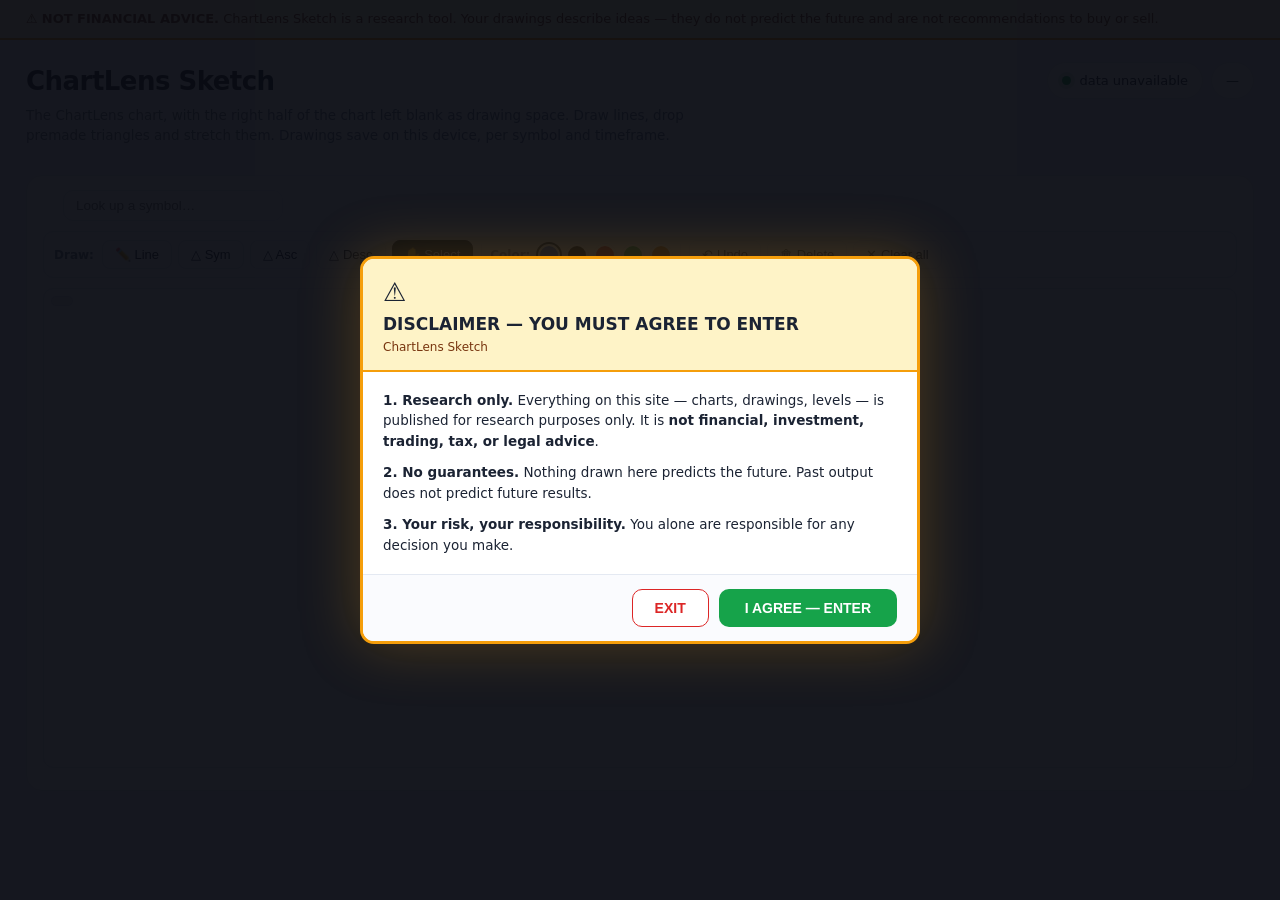
==== sketch.html @ a792a475 "Add ChartLens Sketch: replica chart with blank right-half drawing space, line tool, stretchable prem" ====
<!doctype html>
<html lang="en">
<head>
<meta charset="utf-8">
<meta name="viewport" content="width=device-width, initial-scale=1">
<title>ChartLens Sketch — draw on the chart</title>
<style>
:root { --bg:#f4f6fb; --card:#ffffff; --ink:#1b2333; --muted:#6b768c; --line:#e4e9f2; --up:#16a34a; --down:#dc2626; --accent:#4f46e5; }
* { box-sizing:border-box; }
body { margin:0; background:var(--bg); color:var(--ink); font:15px/1.5 system-ui,-apple-system,"Segoe UI",sans-serif; }
.warnbanner { background:#fef3c7; border-bottom:2px solid #f59e0b; color:#78350f; padding:9px 26px; font-size:13px; }
.warnbanner b { font-weight:800; }
.topbar { display:flex; justify-content:space-between; align-items:flex-start; gap:16px; padding:22px 26px 6px; flex-wrap:wrap; }
.topbar h1 { margin:0 0 4px; font-size:26px; letter-spacing:-0.02em; }
.muted { color:var(--muted); }
.topbar p { margin:0; max-width:680px; font-size:13.5px; }
.pills { display:flex; gap:8px; flex-wrap:wrap; }
.livepill { display:inline-flex; align-items:center; gap:8px; background:var(--card); border:1px solid var(--line); border-radius:999px; padding:8px 14px; font-size:13px; white-space:nowrap; }
.livepill .dot { width:9px; height:9px; border-radius:50%; background:var(--up); box-shadow:0 0 0 4px rgba(22,163,74,.15); }
.markets { display:flex; gap:8px; padding:10px 26px 0; }
.layout { padding:14px 26px; }
.chartpanel { background:var(--card); border:1px solid var(--line); border-radius:16px; padding:14px 16px; }
.controls { display:flex; gap:10px; flex-wrap:wrap; align-items:center; margin-bottom:10px; }
.syms, .tfs { display:flex; gap:6px; flex-wrap:wrap; }
.markets button, .syms button, .tfs button { border:1px solid var(--line); background:var(--card); border-radius:10px; padding:7px 14px; font-size:13.5px; cursor:pointer; color:var(--ink); }
.markets button.on, .syms button.on, .tfs button.on { background:var(--ink); color:#fff; border-color:var(--ink); }
.searchwrap { position:relative; }
#search { border:1px solid var(--line); border-radius:10px; padding:7px 12px; font-size:13.5px; width:220px; }
#searchres { position:absolute; top:100%; left:0; right:0; background:var(--card); border:1px solid var(--line); border-radius:10px; margin-top:4px; max-height:260px; overflow:auto; display:none; z-index:20; box-shadow:0 8px 24px rgba(0,0,0,.08); }
#searchres div { padding:8px 12px; font-size:13px; cursor:pointer; display:flex; justify-content:space-between; gap:8px; }
#searchres div:hover { background:#eef1f6; }
#searchres .sym { font-weight:700; }
#searchres .nm { color:var(--muted); font-size:12px; }
.toolbar { display:flex; gap:6px; flex-wrap:wrap; align-items:center; margin-bottom:10px; padding:8px 10px; background:#fafbfe; border:1px solid var(--line); border-radius:10px; }
.toolbar .lbl { font-size:12px; color:var(--muted); font-weight:700; margin-right:2px; }
.tbtn { border:1px solid var(--line); background:#fff; border-radius:8px; padding:6px 12px; font-size:13px; cursor:pointer; color:var(--ink); }
.tbtn.on { background:var(--ink); color:#fff; border-color:var(--ink); }
.tbtn:disabled { opacity:.4; cursor:default; }
.dotbtn { width:22px; height:22px; border-radius:50%; border:2px solid #fff; box-shadow:0 0 0 1px var(--line); cursor:pointer; padding:0; }
.dotbtn.on { box-shadow:0 0 0 2px var(--ink); }
.toolbar .sep { width:1px; height:22px; background:var(--line); margin:0 2px; }
.chartwrap { position:relative; }
#chart { width:100%; height:480px; display:block; background:#fafbfe; border:1px solid var(--line); border-radius:10px; cursor:crosshair; touch-action:none; }
.spanpill { position:absolute; top:8px; left:8px; padding:4px 10px; border-radius:8px; background:#eef1f6; border:1px solid #dfe5f2; color:#33415c; font-size:11px; font-weight:600; pointer-events:none; }
#candleTip { position:absolute; z-index:5; display:none; max-width:320px; background:#fff; border:1px solid #dfe5f2; border-radius:12px; box-shadow:0 10px 28px rgba(20,28,50,.16); padding:10px 12px; font-size:12.5px; line-height:1.5; color:#1b2333; pointer-events:none; }
.ct-ohlc { font-size:11.5px; color:#6b768c; font-variant-numeric:tabular-nums; }
.legend { display:flex; gap:14px; flex-wrap:wrap; font-size:12px; color:var(--muted); margin-top:8px; }
.legend b { font-weight:700; }
</style>
</head>
<body>
<!-- AGREEWALL: mandatory disclaimer. Agree to enter; exit leaves the site. -->
<div id="agreewall" style="position:fixed;inset:0;z-index:999999;background:rgba(8,10,18,.94);display:flex;align-items:center;justify-content:center;padding:16px;font-family:system-ui,-apple-system,'Segoe UI',sans-serif;">
  <div style="width:100%;max-width:560px;background:#fff;border:3px solid #f59e0b;border-radius:14px;overflow:hidden;box-shadow:0 0 60px rgba(245,158,11,.25);">
    <div style="background:#fef3c7;border-bottom:2px solid #f59e0b;padding:14px 20px;">
      <div style="font-size:26px;">⚠️</div>
      <div style="font-weight:800;font-size:17px;color:#1b2333;">DISCLAIMER — YOU MUST AGREE TO ENTER</div>
      <div style="font-size:12px;color:#78350f;">ChartLens Sketch</div>
    </div>
    <div style="padding:18px 20px;font-size:13.5px;color:#1b2333;line-height:1.55;max-height:46vh;overflow:auto;">
      <p style="margin:0 0 10px;"><b>1. Research only.</b> Everything on this site — charts, drawings, levels — is published for research purposes only. It is <b>not financial, investment, trading, tax, or legal advice</b>.</p>
      <p style="margin:0 0 10px;"><b>2. No guarantees.</b> Nothing drawn here predicts the future. Past output does not predict future results.</p>
      <p style="margin:0;"><b>3. Your risk, your responsibility.</b> You alone are responsible for any decision you make.</p>
    </div>
    <div style="padding:14px 20px;border-top:1px solid #e4e9f2;display:flex;gap:10px;justify-content:flex-end;background:#fafbfe;">
      <button id="aw-exit" style="border:1px solid #dc2626;background:#fff;color:#dc2626;border-radius:10px;padding:10px 22px;font-size:14px;font-weight:700;cursor:pointer;">EXIT</button>
      <button id="aw-agree" style="border:none;background:#16a34a;color:#fff;border-radius:10px;padding:10px 26px;font-size:14px;font-weight:800;cursor:pointer;">I AGREE — ENTER</button>
    </div>
  </div>
</div>
<script>
(function(){
  var KEY='agreewall-'+location.hostname+location.pathname+'-v1';
  var wall=document.getElementById('agreewall'); var done=false;
  try{ done=localStorage.getItem(KEY)==='1'; }catch(e){}
  if(done){ wall.remove(); return; }
  document.getElementById('aw-agree').onclick=function(){ try{ localStorage.setItem(KEY,'1'); }catch(e){} wall.remove(); };
  document.getElementById('aw-exit').onclick=function(){ window.location.href='https://www.google.com'; };
})();
</script>

<div class="warnbanner">⚠️ <b>NOT FINANCIAL ADVICE.</b> ChartLens Sketch is a research tool. Your drawings describe ideas — they do not predict the future and are not recommendations to buy or sell.</div>
<header class="topbar">
  <div>
    <h1>ChartLens Sketch</h1>
    <p class="muted">The ChartLens chart, with the right half of the chart left blank as drawing space. Draw lines, drop premade triangles and stretch them. Drawings save on this device, per symbol and timeframe.</p>
  </div>
  <div class="pills">
    <div class="livepill"><span class="dot"></span><span id="asof">connecting…</span></div>
    <div class="livepill" id="pxpill">—</div>
  </div>
</header>

<nav class="markets" id="markets" aria-label="markets"></nav>

<main class="layout">
  <section class="chartpanel">
    <div class="controls">
      <div class="syms" id="syms"></div>
      <div class="tfs" id="tfs"></div>
      <div class="searchwrap">
        <input id="search" placeholder="Look up a symbol…" autocomplete="off" spellcheck="false">
        <div id="searchres"></div>
      </div>
    </div>
    <div class="toolbar" id="toolbar">
      <span class="lbl">Draw:</span>
      <button class="tbtn" data-tool="line" title="Drag on the chart to draw a line">✏️ Line</button>
      <button class="tbtn" data-tool="tri-sym" title="Click the chart to drop a symmetrical triangle, then drag its corners">△ Sym</button>
      <button class="tbtn" data-tool="tri-asc" title="Click the chart to drop an ascending triangle, then drag its corners">△ Asc</button>
      <button class="tbtn" data-tool="tri-desc" title="Click the chart to drop a descending triangle, then drag its corners">△ Desc</button>
      <button class="tbtn on" data-tool="move" title="Select and drag lines, corners, and triangles">✋ Select</button>
      <span class="sep"></span>
      <span class="lbl">Color:</span>
      <button class="dotbtn on" data-color="#2563eb" style="background:#2563eb" title="blue"></button>
      <button class="dotbtn" data-color="#111111" style="background:#111111" title="black"></button>
      <button class="dotbtn" data-color="#dc2626" style="background:#dc2626" title="red"></button>
      <button class="dotbtn" data-color="#16a34a" style="background:#16a34a" title="green"></button>
      <button class="dotbtn" data-color="#d97706" style="background:#d97706" title="amber"></button>
      <span class="sep"></span>
      <button class="tbtn" id="undoBtn" title="Undo last change (Ctrl+Z)">↶ Undo</button>
      <button class="tbtn" id="delBtn" title="Delete the selected shape (Del)">🗑 Delete</button>
      <button class="tbtn" id="clearBtn" title="Remove all drawings on this symbol + timeframe">✕ Clear all</button>
    </div>
    <div class="chartwrap"><canvas id="chart"></canvas><span class="spanpill" id="spanpill"></span><div id="candleTip" aria-hidden="true"></div></div>
    <div class="legend" id="legend"></div>
  </section>
</main>
<script>
"use strict";

/* ============ ChartLens Sketch — same chart as ChartLens, right half is blank drawing space ============ */
const DATA_URL = 'https://raw.githubusercontent.com/MisoPrettyStacks/chartlens/data/bars.json';
const $ = (id) => document.getElementById(id);
const S = { data:null, market:'crypto', symbol:'BTC-USD', tf:'15m', bars:[],
  kalshi:{sym:null,t0:null,v:null}, lastPrice:null, wsLive:false,
  shapes:[], tool:'move', color:'#2563eb', selected:null, drag:null, undoStack:[],
  geom:null, _hoverI:null, _raf:false, _ws:null };
const TFSEC = { '1m':60, '5m':300, '15m':900, '1h':3600, '6h':21600, '12h':43200, '1d':86400 };
const defaultN = (tf) => tf==='1m'?120 : tf==='5m'?120 : tf==='15m'?96 : tf==='1h'?120 : tf==='6h'?120 : tf==='12h'?120 : 180;
const DECIMALS = { 'BTC-USD':2, 'ETH-USD':2, 'XRP-USD':4, 'SOL-USD':2, 'EURUSD=X':5, 'GBPUSD=X':5, 'USDJPY=X':3, 'CL=F':2 };
const dec = (s) => DECIMALS[s] ?? 2;
const fmtP = (s,v) => v==null||!isFinite(v) ? '—' : v.toFixed(dec(s));
const timeLblOf = (t, tf) => {
  const d = new Date(t*1000);
  return tf==='1d'
    ? d.toLocaleDateString('en-US',{month:'numeric',day:'numeric',timeZone:'America/Los_Angeles'})
    : d.toLocaleString('en-US',{month:'numeric',day:'numeric',hour:'numeric',minute:'2-digit',hourCycle:'h23',timeZone:'America/Los_Angeles'});
};

/* ---------------- data ---------------- */
async function loadData(){
  const r = await fetch(DATA_URL+'?t='+Date.now());
  if(!r.ok) throw new Error('data unavailable');
  S.data = await r.json();
  const g = S.data.generated ? new Date(S.data.generated) : null;
  $('asof').textContent = g ? 'data · '+g.toLocaleString('en-US',{month:'numeric',day:'numeric',hour:'numeric',minute:'2-digit',timeZone:'America/Los_Angeles'})+' PT' : 'waiting for publisher';
  buildMarkets(); buildSyms(); buildTfs(); selectSymbol(S.symbol);
}
function symbolsOf(m){ return Object.entries(S.data.symbols).filter(([,s])=>s.market===m); }
function buildMarkets(){
  const mk=$('markets'); mk.innerHTML='';
  for(const m of ['crypto','stocks','forex','commodities']){
    const b=document.createElement('button'); b.textContent=m[0].toUpperCase()+m.slice(1);
    b.className = S.market===m?'on':'';
    b.onclick=()=>{ S.market=m; buildMarkets(); buildSyms(); };
    mk.appendChild(b);
  }
}
function buildSyms(){
  const el=$('syms'); el.innerHTML='';
  const syms=symbolsOf(S.market);
  for(const [id,s] of syms.slice(0,8)){
    const b=document.createElement('button'); b.textContent=s.name;
    b.className = S.symbol===id?'on':'';
    b.onclick=()=>selectSymbol(id);
    el.appendChild(b);
  }
}
function buildTfs(){
  const el=$('tfs'); el.innerHTML='';
  const avail = S.data.symbols[S.symbol]?.tfs || {};
  for(const tf of ['1m','5m','15m','1h','6h','12h','1d']){
    const b=document.createElement('button'); b.textContent=tf;
    b.className = S.tf===tf?'on':'';
    if(S.market!=='crypto' && !avail[tf]){ b.disabled=true; b.title='not published for this symbol'; }
    b.onclick=()=>{ S.tf=tf; saveShapes(); buildTfs(); selectSymbol(S.symbol); };
    el.appendChild(b);
  }
}
function selectSymbol(id){
  S.symbol=id; S.market=S.data.symbols[id].market;
  S.kalshi={sym:null,t0:null,v:null}; S.lastPrice=null; S.selected=null; S.drag=null;
  loadShapes(); buildMarkets(); buildSyms(); buildTfs();
  const s=S.data.symbols[id];
  let bars=(s.tfs&&s.tfs[S.tf]) ? s.tfs[S.tf].map(([t,o,h,l,c,v])=>({t,o,h,l,c,v})) : [];
  S.bars=bars;
  drawChart(); refreshCryptoLive(); refreshKalshiTarget(); connectWS();
  $('pxpill').innerHTML = s.name+' <b>'+(bars.length?fmtP(id,bars[bars.length-1].c):'—')+'</b>';
}
/* live crypto candles (Coinbase REST, direct) */
async function fetchCoinbaseBars(id,tf){
  const gran = tf==='12h' ? 21600 : TFSEC[tf];
  if(!gran) return null;
  const r = await fetch(`https://api.exchange.coinbase.com/products/${id}/candles?granularity=${gran}`);
  if(!r.ok) return null;
  const raw = await r.json();
  if(!Array.isArray(raw)||!raw.length) return null;
  const bars = raw.map(([t,l,h,o,c,v])=>({t,o,h,l,c,v})).sort((a,b)=>a.t-b.t);
  if(tf!=='12h') return bars;
  const out=[];
  for(const b of bars){
    const bucket=Math.floor(b.t/43200)*43200, last=out[out.length-1];
    if(last&&last.t===bucket){ last.h=Math.max(last.h,b.h); last.l=Math.min(last.l,b.l); last.c=b.c; last.v+=b.v; }
    else out.push({t:bucket,o:b.o,h:b.h,l:b.l,c:b.c,v:b.v});
  }
  return out;
}
async function refreshCryptoLive(){
  const sym=S.symbol, tf=S.tf, s=S.data?.symbols[sym];
  if(!s||s.market!=='crypto') return;
  try{
    const bars=await fetchCoinbaseBars(sym,tf);
    if(S.symbol!==sym||S.tf!==tf) return;
    if(!bars||bars.length<10) return;
    S.bars=bars;
    $('asof').textContent='live · '+new Date().toLocaleString('en-US',{month:'numeric',day:'numeric',hour:'numeric',minute:'2-digit',timeZone:'America/Los_Angeles'})+' PT';
    const last=bars[bars.length-1]; S.lastPrice=last.c;
    $('pxpill').innerHTML=s.name+' <b>'+fmtP(sym,last.c)+'</b>';
    drawChart();
  }catch{}
}
/* Kalshi target: typical price (h+l+c)/3 of the Coinbase 1-min bar in the minute before the window opened */
const KALSHI_SYMS=['BTC-USD','ETH-USD','XRP-USD','SOL-USD'];
async function refreshKalshiTarget(){
  const sym=S.symbol;
  if(!KALSHI_SYMS.includes(sym)){ S.kalshi={sym:null,t0:null,v:null}; return; }
  const t0=Math.floor(Date.now()/1000/900)*900;
  if(S.kalshi.sym===sym&&S.kalshi.t0===t0&&S.kalshi.v!=null) return;
  S.kalshi={sym,t0,v:null}; drawChart();
  try{
    const r=await fetch(`https://api.exchange.coinbase.com/products/${sym}/candles?granularity=60`);
    if(!r.ok) return;
    const raw=await r.json(); if(!Array.isArray(raw)) return;
    const bar=raw.find(([t])=>t===t0-60); if(!bar) return;
    const [,l,h,,c]=bar;
    if(S.symbol!==sym) return;
    S.kalshi={sym,t0,v:(h+l+c)/3};
    drawChart();
  }catch{}
}
/* live tick WS for the LIVE price line */
function connectWS(){
  try{ if(S._ws) S._ws.close(); }catch{}
  S.wsLive=false; S._ws=null;
  if(S.market!=='crypto') return;
  const sym=S.symbol;
  let delay=2000;
  const go=()=>{
    if(S.symbol!==sym) return;
    let ws; try{ ws=new WebSocket('wss://ws-feed.exchange.coinbase.com'); }catch{ setTimeout(go,delay); delay=Math.min(delay*2,30000); return; }
    S._ws=ws;
    ws.onopen=()=>{ delay=2000; S.wsLive=true; ws.send(JSON.stringify({type:'subscribe',channels:['ticker'],product_ids:[sym]})); };
    ws.onmessage=(ev)=>{ try{ const m=JSON.parse(ev.data); if(m.type==='ticker'&&m.product_id===sym&&m.price){ S.lastPrice=parseFloat(m.price); queueDraw(); } }catch{} };
    const retry=()=>{ if(S.symbol!==sym) return; S.wsLive=false; setTimeout(go,delay); delay=Math.min(delay*2,30000); };
    ws.onclose=retry; ws.onerror=retry;
  };
  go();
}
function queueDraw(){ if(S._raf) return; S._raf=true; requestAnimationFrame(()=>{ S._raf=false; drawChart(); }); }
/* indicators */
const closes=(bars)=>bars.map(b=>b.c);
function ema(vals,p){ const k=2/(p+1), out=new Array(vals.length).fill(null); let e=null;
  for(let i=0;i<vals.length;i++){ e = e==null?vals[i]:vals[i]*k+e*(1-k); if(i>=p-1) out[i]=e; } return out; }
function bollinger(vals,p=20,m=2){ const out=new Array(vals.length).fill(null);
  for(let i=p-1;i<vals.length;i++){ const w=vals.slice(i-p+1,i+1), mean=w.reduce((a,b)=>a+b,0)/p;
    const sd=Math.sqrt(w.reduce((a,b)=>a+(b-mean)*(b-mean),0)/p);
    out[i]={up:mean+m*sd, lo:mean-m*sd}; } return out; }

/* ---------------- chart: candles on the left half, blank draw space on the right half ---------------- */
function drawChart(){
  const cv=$('chart'), ctx=cv.getContext('2d');
  const dpr=window.devicePixelRatio||1, W=cv.clientWidth, H=cv.clientHeight;
  cv.width=W*dpr; cv.height=H*dpr; ctx.setTransform(dpr,0,0,dpr,0,0);
  ctx.clearRect(0,0,W,H);
  const bars=S.bars;
  if(!bars.length){ ctx.fillStyle='#6b768c'; ctx.font='13px system-ui'; ctx.fillText('No data for this symbol/timeframe yet.',20,40); return; }
  const tfSec=TFSEC[S.tf]||900;
  const maxN=bars.length;
  const N=Math.max(30,Math.min(defaultN(S.tf),maxN)); // candles
  const F=N;                                          // blank draw slots — exactly half the space
  const bs=bars.slice(maxN-N);
  const pad={l:8,r:64,t:10,b:44};
  let lo=Infinity, hi=-Infinity;
  for(const b of bs){ lo=Math.min(lo,b.l); hi=Math.max(hi,b.h); }
  const cl=closes(bs), e12=ema(cl,12), e26=ema(cl,26), bb=bollinger(cl);
  for(let i=0;i<bs.length;i++) for(const v of [e12[i],e26[i],bb[i]?.up,bb[i]?.lo])
    if(v!=null){ lo=Math.min(lo,v); hi=Math.max(hi,v); }
  const zones=[];
  if(S.kalshi.sym===S.symbol&&S.kalshi.v!=null) zones.push({v:S.kalshi.v,c:'#111111',dash:[7,5],label:'KALSHI TARGET'});
  const liveV=S.lastPrice!=null?S.lastPrice:(bs.length?bs[bs.length-1].c:null);
  if(liveV!=null&&S.market==='crypto') zones.push({v:liveV,c:'#2563eb',dash:[4,3],label:'LIVE'});
  for(const z of zones){ lo=Math.min(lo,z.v); hi=Math.max(hi,z.v); }
  const rg=Math.max(hi-lo,1e-9); lo-=rg*0.12; hi+=rg*0.12;
  const plotW=W-pad.l-pad.r, cw=plotW/(N+F);
  const t0=bs[0].t;
  const X=(i)=>pad.l+(i+0.5)*cw;
  const Y=(v)=>pad.t+(1-(v-lo)/(hi-lo))*(H-pad.t-pad.b);
  const slotOf=(t)=>(t-t0)/tfSec;
  const timeOf=(s)=>t0+s*tfSec;
  S.geom={pad,lo,hi,cw,N,F,tfSec,t0,W,H,X,Y,slotOf,timeOf,bs};
  const d=S.symbol;
  /* price gridlines — full width so drawings line up with prices */
  ctx.font='10px system-ui'; ctx.fillStyle='#8a94a8'; ctx.strokeStyle='#e8ecf4'; ctx.lineWidth=1;
  for(let g=0;g<=5;g++){
    const v=lo+(hi-lo)*g/5, y=Y(v);
    ctx.beginPath(); ctx.moveTo(pad.l,y); ctx.lineTo(W-pad.r,y); ctx.stroke();
    ctx.fillText(v.toFixed(dec(d)),W-pad.r+4,y+3);
  }
  /* time gridlines — extended into the blank draw space */
  const widestLbl=Math.max(...bs.map((b)=>ctx.measureText(timeLblOf(b.t,S.tf)).width),60);
  const tStep=Math.max(1,Math.ceil((widestLbl+16)/cw));
  const gridIdx=[]; for(let i=0;i<N+F;i+=tStep) gridIdx.push(i);
  for(const i of gridIdx){
    const x=X(i);
    ctx.beginPath(); ctx.moveTo(x,pad.t); ctx.lineTo(x,H-pad.b); ctx.stroke();
    const fut=i>=N;
    ctx.fillStyle= fut ? '#c3cad8' : '#8a94a8';
    const lbl=timeLblOf(timeOf(i),S.tf);
    ctx.fillText(lbl, x-ctx.measureText(lbl).width/2, H-pad.b+14);
    ctx.fillStyle='#8a94a8';
  }
  /* NOW divider between data and draw space */
  const xNow=X(N-1)+cw/2;
  ctx.strokeStyle='#9aa3b5'; ctx.lineWidth=1.2; ctx.setLineDash([5,4]);
  ctx.beginPath(); ctx.moveTo(xNow,pad.t); ctx.lineTo(xNow,H-pad.b); ctx.stroke();
  ctx.setLineDash([]);
  ctx.fillStyle='#6b768c'; ctx.font='700 10px system-ui';
  ctx.fillText('NOW', xNow+5, pad.t+10);
  ctx.font='600 13px system-ui'; ctx.fillStyle='#d4d9e4';
  ctx.fillText('DRAWING SPACE →', xNow+14, pad.t+26);
  ctx.font='10px system-ui';
  /* bollinger */
  ctx.beginPath(); let started=false;
  for(let i=0;i<bs.length;i++){ if(!bb[i]) continue;
    if(!started){ ctx.moveTo(X(i),Y(bb[i].up)); started=true; } else ctx.lineTo(X(i),Y(bb[i].up)); }
  for(let i=bs.length-1;i>=0;i--){ if(bb[i]) ctx.lineTo(X(i),Y(bb[i].lo)); }
  ctx.closePath(); ctx.fillStyle='rgba(79,70,229,.06)'; ctx.fill();
  /* candles */
  const bw=Math.max(1.5,cw*0.62);
  for(let i=0;i<bs.length;i++){
    const b=bs[i], x=X(i), col=b.c>=b.o?'#16a34a':'#dc2626';
    ctx.strokeStyle=col; ctx.fillStyle=col; ctx.lineWidth=1;
    ctx.beginPath(); ctx.moveTo(x,Y(b.h)); ctx.lineTo(x,Y(b.l)); ctx.stroke();
    const yo=Y(b.o), yc=Y(b.c);
    ctx.fillRect(x-bw/2,Math.min(yo,yc),bw,Math.max(1,Math.abs(yo-yc)));
  }
  /* EMAs */
  const emaLine=(arr,col)=>{ ctx.strokeStyle=col; ctx.lineWidth=1.4; ctx.beginPath(); let s=false;
    for(let i=0;i<bs.length;i++){ if(arr[i]==null) continue;
      if(!s){ ctx.moveTo(X(i),Y(arr[i])); s=true; } else ctx.lineTo(X(i),Y(arr[i])); }
    ctx.stroke(); };
  emaLine(e12,'#f59e0b'); emaLine(e26,'#4f46e5');
  /* zones (kalshi target, live) */
  for(const z of zones){
    ctx.strokeStyle=z.c; ctx.lineWidth=1.4; ctx.setLineDash(z.dash);
    ctx.beginPath(); ctx.moveTo(pad.l,Y(z.v)); ctx.lineTo(W-pad.r,Y(z.v)); ctx.stroke();
    ctx.setLineDash([]);
    ctx.fillStyle=z.c; ctx.font='600 10px system-ui';
    ctx.fillText(z.label, W-pad.r-ctx.measureText(z.label).width-4, Y(z.v)-5);
    ctx.font='10px system-ui';
  }
  drawShapes(ctx);
  drawHandles(ctx);
  /* pills + legend */
  const s=S.data.symbols[S.symbol];
  $('spanpill').textContent = bs.length+' candles · '+(S.market==='crypto'?'live':'delayed ~15 min');
  $('legend').innerHTML =
    `<span><b style="color:#f59e0b">—</b> EMA12</span><span><b style="color:#4f46e5">—</b> EMA26</span>`+
    (S.kalshi.v!=null?`<span><b style="color:#111">- -</b> Kalshi target</span>`:'')+
    (S.market==='crypto'?`<span><b style="color:#2563eb">- -</b> LIVE</span>`:'')+
    `<span class="muted">Line: drag to draw · Triangle: click to drop, drag corners to stretch · Select: move shapes · Del deletes · Ctrl+Z undo</span>`;
}

/* ---------------- drawings ---------------- */
function shapeKey(){ return 'chartlens-sketch.'+S.symbol+'.'+S.tf; }
function loadShapes(){
  try{ const all=JSON.parse(localStorage.getItem('chartlens-sketch')||'{}'); S.shapes=all[shapeKey()]||[]; }
  catch{ S.shapes=[]; }
  S.selected=null; S.undoStack=[];
}
let saveT=null;
function saveShapes(){
  clearTimeout(saveT);
  saveT=setTimeout(()=>{ try{
    const all=JSON.parse(localStorage.getItem('chartlens-sketch')||'{}');
    all[shapeKey()]=S.shapes; localStorage.setItem('chartlens-sketch',JSON.stringify(all));
  }catch{} },400);
}
function pushUndo(){ S.undoStack.push(JSON.stringify(S.shapes)); if(S.undoStack.length>40) S.undoStack.shift(); }
function doUndo(){
  const prev=S.undoStack.pop();
  if(prev==null) return;
  S.shapes=JSON.parse(prev); S.selected=null; saveShapes(); drawChart();
}
/* geometry helpers on shapes (points stored as {t, v}) */
function triEdges(kind){
  // edge list as index pairs into pts
  return kind==='sym' ? [[0,1],[0,2],[1,2]] : [[0,1],[0,2],[1,2]];
}
function drawShapes(ctx){
  const g=S.geom; if(!g) return;
  const X=g.X, Y=g.Y, sOf=g.slotOf;
  for(let si=0; si<S.shapes.length; si++){
    const sh=S.shapes[si], sel = S.selected===si;
    ctx.strokeStyle=sh.color; ctx.fillStyle=sh.color; ctx.lineWidth=sel?2.6:1.8;
    if(sh.type==='line'){
      const x1=X(sOf(sh.p1.t)), y1=Y(sh.p1.v), x2=X(sOf(sh.p2.t)), y2=Y(sh.p2.v);
      ctx.beginPath(); ctx.moveTo(x1,y1); ctx.lineTo(x2,y2); ctx.stroke();
      if(sel){ dot(ctx,x1,y1,sh.color); dot(ctx,x2,y2,sh.color); }
    }else if(sh.type==='tri'){
      const P=sh.pts.map(p=>({x:X(sOf(p.t)), y:Y(p.v)}));
      ctx.beginPath(); ctx.moveTo(P[0].x,P[0].y);
      for(let k=1;k<P.length;k++) ctx.lineTo(P[k].x,P[k].y);
      ctx.closePath();
      ctx.fillStyle=hexA(sh.color,.08); ctx.fill();
      ctx.strokeStyle=sh.color; ctx.stroke();
      ctx.fillStyle=sh.color; ctx.font='600 10px system-ui';
      const nm={sym:'Symmetrical',asc:'Ascending',desc:'Descending'}[sh.kind]||'Triangle';
      ctx.fillText(nm, Math.min(P[0].x,P[1].x,P[2].x)+4, Math.min(P[0].y,P[1].y,P[2].y)-6);
      ctx.font='10px system-ui';
      if(sel) for(const p of P) dot(ctx,p.x,p.y,sh.color);
    }
  }
}
function dot(ctx,x,y,color){ ctx.beginPath(); ctx.arc(x,y,6,0,7); ctx.fillStyle='#fff'; ctx.fill(); ctx.strokeStyle=color; ctx.lineWidth=2; ctx.stroke(); }
function drawHandles(ctx){
  const g=S.geom; if(!g||S.selected==null) return;
  const sh=S.shapes[S.selected]; if(!sh) return;
  const X=g.X, Y=g.Y, sOf=g.slotOf;
  const pts = sh.type==='line' ? [sh.p1,sh.p2] : sh.pts;
  for(const p of pts) dot(ctx, X(sOf(p.t)), Y(p.v), sh.color);
}
function hexA(hex,a){
  const m=hex.replace('#',''); const n=parseInt(m.length===3?m.split('').map(c=>c+c).join(''):m,16);
  return `rgba(${(n>>16)&255},${(n>>8)&255},${n&255},${a})`;
}
/* hit testing (pixels) */
function distPtSeg(px,py,x1,y1,x2,y2){
  const dx=x2-x1, dy=y2-y1, L2=dx*dx+dy*dy;
  let t = L2? ((px-x1)*dx+(py-y1)*dy)/L2 : 0; t=Math.max(0,Math.min(1,t));
  return Math.hypot(px-(x1+t*dx), py-(y1+t*dy));
}
function shapeHit(si,px,py){
  const g=S.geom, sh=S.shapes[si]; if(!g||!sh) return null;
  const X=g.X, Y=g.Y, sOf=g.slotOf;
  if(sh.type==='line'){
    const x1=X(sOf(sh.p1.t)), y1=Y(sh.p1.v), x2=X(sOf(sh.p2.t)), y2=Y(sh.p2.v);
    if(distPtSeg(px,py,x1,y1,x2,y2)<7) return {kind:'body'};
    if(Math.hypot(px-x1,py-y1)<10) return {kind:'handle',hi:0};
    if(Math.hypot(px-x2,py-y2)<10) return {kind:'handle',hi:1};
  }else{
    const P=sh.pts.map(p=>({x:X(sOf(p.t)), y:Y(p.v)}));
    for(let k=0;k<P.length;k++) if(Math.hypot(px-P[k].x,py-P[k].y)<10) return {kind:'handle',hi:k};
    for(const [a,b] of triEdges(sh.kind))
      if(distPtSeg(px,py,P[a].x,P[a].y,P[b].x,P[b].y)<7) return {kind:'body'};
    if(pointInPoly(px,py,P)) return {kind:'body'};
  }
  return null;
}
function pointInPoly(px,py,P){
  let inside=false;
  for(let i=0,j=P.length-1;i<P.length;j=i++){
    const xi=P[i].x,yi=P[i].y,xj=P[j].x,yj=P[j].y;
    if(((yi>py)!==(yj>py))&&(px<(xj-xi)*(py-yi)/(yj-yi)+xi)) inside=!inside;
  }
  return inside;
}
function pxToTV(px,py){
  const g=S.geom;
  const slot=(px-g.pad.l)/g.cw-0.5;
  const t=g.t0+slot*g.tfSec;
  const v=g.lo+(1-(py-g.pad.t)/(g.H-g.pad.t-g.pad.b))*(g.hi-g.lo);
  return {t,v,slot};
}
function clampTV(tv){
  const g=S.geom;
  tv.slot=Math.max(-1,Math.min(2*g.N,tv.slot));
  tv.t=g.t0+tv.slot*g.tfSec;
  tv.v=Math.max(g.lo,Math.min(g.hi,tv.v));
  return tv;
}
/* premade triangles — click to drop, drag corners to stretch */
function placeTriangle(kind,px,py){
  const g=S.geom; let tv=clampTV(pxToTV(px,py));
  tv.slot=Math.max(g.N*0.7,Math.min(2*g.N-4,tv.slot)); // default into the draw space
  const w=Math.max(6,g.N/4), h=(g.hi-g.lo)*0.30;
  const s=tv.slot, v=tv.v, T=(sl,pr)=>({t:g.t0+sl*g.tfSec, v:pr});
  let pts;
  if(kind==='asc'){ pts=[T(s-w/2,v+h/2), T(s+w/2,v+h/2), T(s+w/2,v-h/2)]; }       // flat top
  else if(kind==='desc'){ pts=[T(s-w/2,v-h/2), T(s+w/2,v-h/2), T(s+w/2,v+h/2)]; } // flat bottom
  else { pts=[T(s-w/2,v+h/2), T(s-w/2,v-h/2), T(s+w/2,v)]; }                      // symmetrical, apex right
  pushUndo();
  S.shapes.push({type:'tri',kind,pts,color:S.color});
  S.selected=S.shapes.length-1; saveShapes(); drawChart();
}
/* ---------------- mouse ---------------- */
function canvasPos(e){
  const r=$('chart').getBoundingClientRect();
  return {x:e.clientX-r.left, y:e.clientY-r.top};
}
function topHit(px,py){
  for(let si=S.shapes.length-1; si>=0; si--){
    const h=shapeHit(si,px,py);
    if(h) return {si,hit:h};
  }
  return null;
}
function bindMouse(){
  const cv=$('chart');
  cv.addEventListener('mousedown',(e)=>{
    if(!S.geom) return;
    const {x:px,y:py}=canvasPos(e);
    const tool=S.tool;
    if(tool==='line'){
      pushUndo();
      const tv=clampTV(pxToTV(px,py));
      S.drag={type:'new-line',si:S.shapes.length};
      S.shapes.push({type:'line',p1:{t:tv.t,v:tv.v},p2:{t:tv.t,v:tv.v},color:S.color});
      S.selected=S.shapes.length-1;
      cv.setPointerCapture(e.pointerId);
      drawChart(); return;
    }
    if(tool.startsWith('tri-')){
      placeTriangle(tool.slice(4),px,py);
      setTool('move'); return;
    }
    // move / select
    const h=topHit(px,py);
    if(h){
      S.selected=h.si; pushUndo();
      const g=S.geom;
      S.drag={type:h.hit.kind==='handle'?'handle':'body', si:h.si, hi:h.hit.hi,
        startX:px, startY:py,
        orig:JSON.parse(JSON.stringify(S.shapes[h.si]))};
      cv.setPointerCapture(e.pointerId);
    }else{
      S.selected=null;
    }
    drawChart();
  });
  cv.addEventListener('mousemove',(e)=>{
    const {x:px,y:py}=canvasPos(e);
    if(S.drag&&S.geom){
      const g=S.geom, sh=S.shapes[S.drag.si];
      if(S.drag.type==='new-line'){
        const tv=clampTV(pxToTV(px,py)); sh.p2={t:tv.t,v:tv.v};
      }else if(S.drag.type==='handle'){
        const tv=clampTV(pxToTV(px,py));
        const pt = sh.type==='line' ? (S.drag.hi===0?sh.p1:sh.p2) : sh.pts[S.drag.hi];
        pt.t=tv.t; pt.v=tv.v;
      }else if(S.drag.type==='body'){
        const dx=(px-S.drag.startX)/g.cw*g.tfSec, dv=-(py-S.drag.startY)/(g.H-g.pad.t-g.pad.b)*(g.hi-g.lo);
        const pts = sh.type==='line' ? [sh.p1,sh.p2] : sh.pts;
        const o = sh.type==='line' ? [S.drag.orig.p1,S.drag.orig.p2] : S.drag.orig.pts;
        for(let k=0;k<pts.length;k++){
          let t=o[k].t+dx, v=o[k].v+dv;
          t=Math.max(g.t0-g.tfSec,Math.min(g.t0+(2*g.N+1)*g.tfSec,t));
          v=Math.max(g.lo,Math.min(g.hi,v));
          pts[k].t=t; pts[k].v=v;
        }
      }
      drawChart(); return;
    }
    hoverCursor(px,py); hoverTip(px,py,e);
  });
  const endDrag=()=>{ if(S.drag){ S.drag=null; saveShapes(); drawChart(); } };
  cv.addEventListener('mouseup',endDrag);
  cv.addEventListener('pointercancel',endDrag);
  cv.addEventListener('mouseleave',()=>{ $('candleTip').style.display='none'; });
  document.addEventListener('keydown',(e)=>{
    if(e.target.tagName==='INPUT') return;
    if((e.key==='Delete'||e.key==='Backspace')&&S.selected!=null){
      pushUndo(); S.shapes.splice(S.selected,1); S.selected=null; saveShapes(); drawChart(); e.preventDefault();
    }
    if((e.ctrlKey||e.metaKey)&&e.key.toLowerCase()==='z'){ doUndo(); e.preventDefault(); }
    if(e.key==='Escape'){ S.selected=null; S.drag=null; drawChart(); }
  });
}
function hoverCursor(px,py){
  const cv=$('chart');
  if(S.tool==='line'){ cv.style.cursor='crosshair'; return; }
  if(S.tool.startsWith('tri-')){ cv.style.cursor='copy'; return; }
  cv.style.cursor = topHit(px,py) ? 'move' : 'crosshair';
}
function hoverTip(px,py,e){
  const tip=$('candleTip'), g=S.geom;
  if(!g||S.drag){ tip.style.display='none'; return; }
  const slot=Math.round((px-g.pad.l)/g.cw-0.5);
  if(slot<0||slot>=g.N||py<g.pad.t||py>g.H-g.pad.b){ tip.style.display='none'; return; }
  const b=g.bs[slot]; if(!b){ tip.style.display='none'; return; }
  const up=b.c>=b.o;
  tip.innerHTML=`<div class="ct-ohlc">${timeLblOf(b.t,S.tf)} PT</div>`+
    `<div class="ct-ohlc">O ${fmtP(S.symbol,b.o)} · H ${fmtP(S.symbol,b.h)} · L ${fmtP(S.symbol,b.l)} · C <b>${fmtP(S.symbol,b.c)}</b></div>`;
  tip.style.display='block';
  const r=$('chart').getBoundingClientRect();
  tip.style.left=Math.min(px+14, r.width-330)+'px';
  tip.style.top=Math.max(py-10,4)+'px';
}
/* ---------------- toolbar ---------------- */
function setTool(t){
  S.tool=t;
  document.querySelectorAll('#toolbar .tbtn[data-tool]').forEach(b=>b.classList.toggle('on',b.dataset.tool===t));
  hoverCursor(0,0);
}
function bindToolbar(){
  document.querySelectorAll('#toolbar .tbtn[data-tool]').forEach(b=>b.onclick=()=>setTool(b.dataset.tool));
  document.querySelectorAll('#toolbar .dotbtn').forEach(b=>b.onclick=()=>{
    S.color=b.dataset.color;
    document.querySelectorAll('#toolbar .dotbtn').forEach(x=>x.classList.toggle('on',x===b));
  });
  $('undoBtn').onclick=doUndo;
  $('delBtn').onclick=()=>{ if(S.selected!=null){ pushUndo(); S.shapes.splice(S.selected,1); S.selected=null; saveShapes(); drawChart(); } };
  $('clearBtn').onclick=()=>{ if(!S.shapes.length) return; pushUndo(); S.shapes=[]; S.selected=null; saveShapes(); drawChart(); };
}
/* ---------------- search (with $ prefix support) ---------------- */
function initSearch(){
  const inp=$('search'), box=$('searchres');
  const hide=()=>{ box.style.display='none'; };
  inp.addEventListener('input',()=>{
    const q=inp.value.trim().toLowerCase().replace(/^\$/,'');
    if(q.length<1){ hide(); return; }
    const hits=[];
    for(const [id,s] of Object.entries(S.data.symbols)){
      if(id.toLowerCase().includes(q)||s.name.toLowerCase().includes(q)) hits.push([id,s]);
      if(hits.length>=12) break;
    }
    if(!hits.length){ hide(); return; }
    box.innerHTML='';
    for(const [id,s] of hits){
      const d=document.createElement('div');
      d.innerHTML=`<span class="sym">${id}</span><span class="nm">${s.name} · ${s.market}</span>`;
      d.onclick=()=>{ selectSymbol(id); inp.value=''; hide(); };
      box.appendChild(d);
    }
    box.style.display='block';
  });
  inp.addEventListener('keydown',(e)=>{ if(e.key==='Escape') hide(); });
  document.addEventListener('click',(e)=>{ if(!e.target.closest('.searchwrap')) hide(); });
}
/* ---------------- boot ---------------- */
window.addEventListener('resize',()=>drawChart());
bindMouse(); bindToolbar(); initSearch();
loadData().catch((err)=>{ $('asof').textContent='data unavailable'; });
setInterval(()=>{ if(S.market==='crypto'){ refreshCryptoLive(); refreshKalshiTarget(); } },60000);
</script>
</body>
</html>
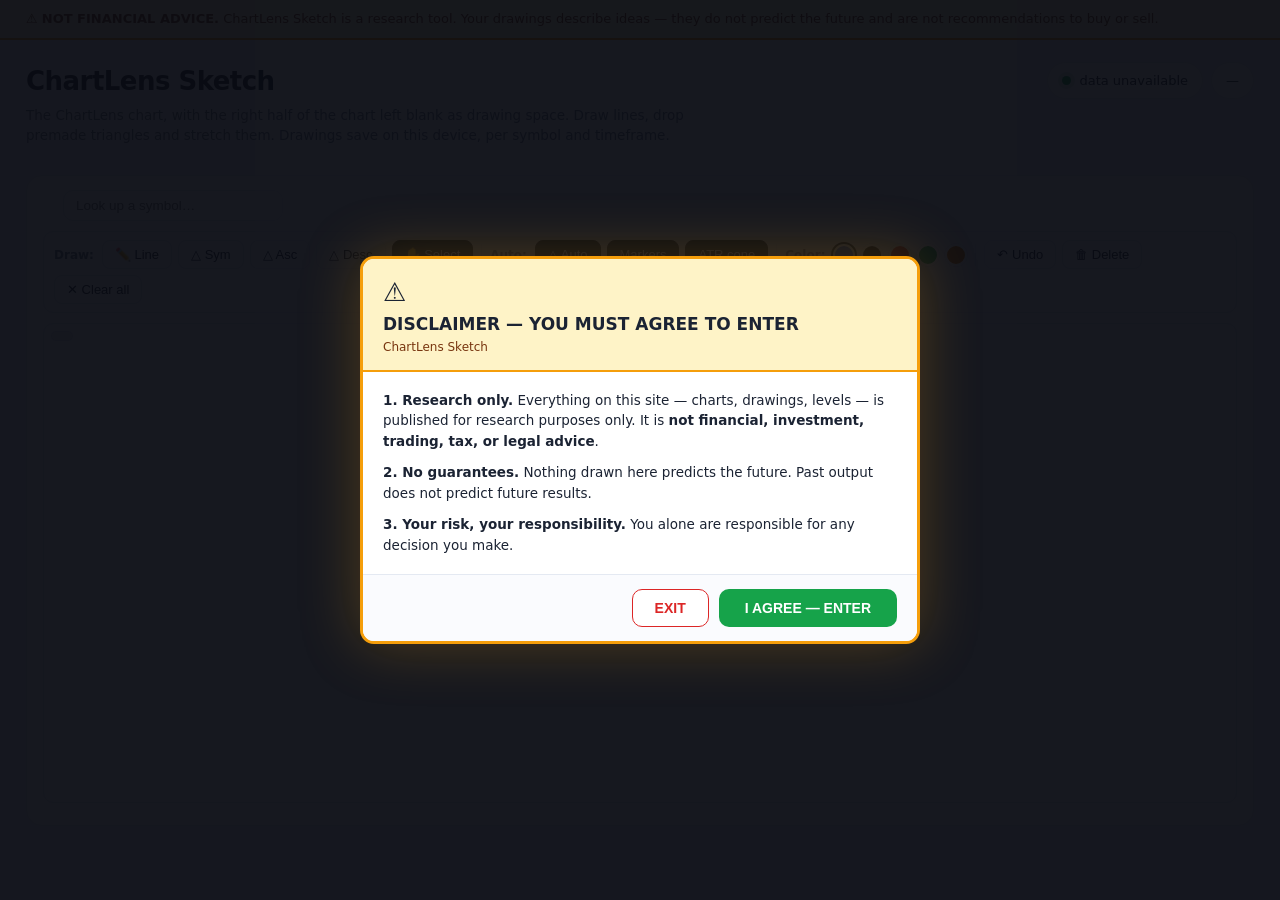
==== commit 1de3fb81: "sketch: port automated ChartLens markings (auto triangle, BUY/SELL markers, ENTRY/STOP/TGT + S/R, AT" ====
--- a/sketch.html
+++ b/sketch.html
@@ -111,6 +111,11 @@
       <button class="tbtn" data-tool="tri-desc" title="Click the chart to drop a descending triangle, then drag its corners">△ Desc</button>
       <button class="tbtn on" data-tool="move" title="Select and drag lines, corners, and triangles">✋ Select</button>
       <span class="sep"></span>
+      <span class="lbl">Auto:</span>
+      <button class="tbtn on" id="autoTriBtn" title="Auto-detected triangle pattern">△ Auto</button>
+      <button class="tbtn on" id="markersBtn" title="BUY/SELL signal markers">Markers</button>
+      <button class="tbtn on" id="coneBtn" title="ATR volatility cone into the drawing space">ATR cone</button>
+      <span class="sep"></span>
       <span class="lbl">Color:</span>
       <button class="dotbtn on" data-color="#2563eb" style="background:#2563eb" title="blue"></button>
       <button class="dotbtn" data-color="#111111" style="background:#111111" title="black"></button>
@@ -135,7 +140,8 @@
 const S = { data:null, market:'crypto', symbol:'BTC-USD', tf:'15m', bars:[],
   kalshi:{sym:null,t0:null,v:null}, lastPrice:null, wsLive:false,
   shapes:[], tool:'move', color:'#2563eb', selected:null, drag:null, undoStack:[],
-  geom:null, _hoverI:null, _raf:false, _ws:null };
+  geom:null, _hoverI:null, _raf:false, _ws:null,
+  auto:{tri:true, markers:true, cone:true} };
 const TFSEC = { '1m':60, '5m':300, '15m':900, '1h':3600, '6h':21600, '12h':43200, '1d':86400 };
 const defaultN = (tf) => tf==='1m'?120 : tf==='5m'?120 : tf==='15m'?96 : tf==='1h'?120 : tf==='6h'?120 : tf==='12h'?120 : 180;
 const DECIMALS = { 'BTC-USD':2, 'ETH-USD':2, 'XRP-USD':4, 'SOL-USD':2, 'EURUSD=X':5, 'GBPUSD=X':5, 'USDJPY=X':3, 'CL=F':2 };
@@ -276,6 +282,134 @@
   for(let i=p-1;i<vals.length;i++){ const w=vals.slice(i-p+1,i+1), mean=w.reduce((a,b)=>a+b,0)/p;
     const sd=Math.sqrt(w.reduce((a,b)=>a+(b-mean)*(b-mean),0)/p);
     out[i]={up:mean+m*sd, lo:mean-m*sd}; } return out; }
+
+/* ============ automated markings — signal engine ported verbatim from ChartLens ============
+   (BUY/SELL markers, ENTRY/STOP/TGT + S/R levels, ATR cone, auto triangle).
+   Uses the original's exact EMA seeding so the markings match the main page. */
+function emaX(vals,p){ const out=new Array(vals.length).fill(null);
+  if(vals.length<p) return out;
+  const k=2/(p+1); let e=vals.slice(0,p).reduce((a,b)=>a+b,0)/p; out[p-1]=e;
+  for(let i=p;i<vals.length;i++){ e=vals[i]*k+e*(1-k); out[i]=e; } return out; }
+function sma(vals,p){ const out=new Array(vals.length).fill(null); let sum=0;
+  for(let i=0;i<vals.length;i++){ sum+=vals[i]; if(i>=p) sum-=vals[i-p]; if(i>=p-1) out[i]=sum/p; } return out; }
+function rsi(cl,p=14){ const out=new Array(cl.length).fill(null);
+  if(cl.length<p+1) return out;
+  let g=0,l=0; for(let i=1;i<=p;i++){ const d=cl[i]-cl[i-1]; if(d>0) g+=d; else l-=d; }
+  g/=p; l/=p; out[p]=l===0?100:100-100/(1+g/l);
+  for(let i=p+1;i<cl.length;i++){ const d=cl[i]-cl[i-1];
+    g=(g*(p-1)+Math.max(d,0))/p; l=(l*(p-1)+Math.max(-d,0))/p;
+    out[i]=l===0?100:100-100/(1+g/l); } return out; }
+function macd(cl){ const e12=emaX(cl,12), e26=emaX(cl,26);
+  const line=cl.map((_,i)=>(e12[i]==null||e26[i]==null)?null:e12[i]-e26[i]);
+  const valid=line.filter(v=>v!=null), sigRaw=emaX(valid,9), sig=new Array(cl.length).fill(null);
+  let j=0; for(let i=0;i<cl.length;i++) if(line[i]!=null) sig[i]=sigRaw[j++];
+  const hist=cl.map((_,i)=>(line[i]==null||sig[i]==null)?null:line[i]-sig[i]);
+  return {line,sig,hist}; }
+function atrX(bars,p=14){ const out=new Array(bars.length).fill(null);
+  if(bars.length<p+1) return out; const trs=[];
+  for(let i=1;i<bars.length;i++){ const b=bars[i], pc=bars[i-1].c;
+    trs.push(Math.max(b.h-b.l,Math.abs(b.h-pc),Math.abs(b.l-pc))); }
+  let a=trs.slice(0,p).reduce((x,y)=>x+y,0)/p; out[p]=a;
+  for(let i=p+1;i<bars.length;i++){ a=(a*(p-1)+trs[i-1])/p; out[i]=a; } return out; }
+function swingLevels(bars,lookback=120,k=2){ const n=bars.length, hi=[], lo=[];
+  const from=Math.max(k,n-lookback);
+  for(let i=from;i<n-k;i++){ let isH=true, isL=true;
+    for(let j=1;j<=k;j++){ if(bars[i].h<bars[i-j].h||bars[i].h<bars[i+j].h) isH=false;
+      if(bars[i].l>bars[i-j].l||bars[i].l>bars[i+j].l) isL=false; }
+    if(isH) hi.push(bars[i].h); if(isL) lo.push(bars[i].l); }
+  const last=bars[n-1].c;
+  const res=[...new Set(hi)].filter(v=>v>last).sort((a,b)=>a-b).slice(0,3);
+  const sup=[...new Set(lo)].filter(v=>v<last).sort((a,b)=>b-a).slice(0,3);
+  return {res,sup}; }
+function computeAll(bars){ const cl=closes(bars);
+  return {cl,e12:emaX(cl,12),e26:emaX(cl,26),e50:emaX(cl,50),rsi:rsi(cl),macd:macd(cl),bb:bollinger(cl),atr:atrX(bars)}; }
+function scoreAt(bars,ind,i){ const sym=S.symbol, px=bars[i].c, last=bars[i]; let score=0;
+  if(ind.e50[i]!=null) score+=px>ind.e50[i]?1:-1;
+  if(ind.e12[i]!=null&&ind.e26[i]!=null) score+=ind.e12[i]>ind.e26[i]?1:-1;
+  if(ind.rsi[i]!=null){ const v=ind.rsi[i];
+    if(v<30) score+=2; else if(v>70) score-=2; else if(v<40) score+=1; else if(v>60) score-=1; }
+  if(ind.macd.hist[i]!=null){ score+=ind.macd.hist[i]>0?1:-1;
+    if(ind.macd.hist[i-1]!=null&&((ind.macd.hist[i]>0)!==(ind.macd.hist[i-1]>0)))
+      score+=ind.macd.hist[i]>0?1:-1; }
+  if(ind.bb[i]){ const pctB=(px-ind.bb[i].lo)/Math.max(ind.bb[i].up-ind.bb[i].lo,1e-12);
+    if(pctB<0.15) score+=1; else if(pctB>0.85) score-=1; }
+  if(i>=22){ const win=bars.slice(i-21,i);
+    const hh=Math.max(...win.map(b=>b.h)), ll=Math.min(...win.map(b=>b.l));
+    if(px>hh){ let pts=1; const vols=bars.slice(i-20,i+1).map(b=>b.v).filter(v=>v!=null);
+      if(vols.length>10){ const avg=vols.slice(0,-1).reduce((a,b)=>a+b,0)/(vols.length-1);
+        if(last.v>avg*1.5) pts=2; } score+=pts; }
+    else if(px<ll){ let pts=-1; const vols=bars.slice(i-20,i+1).map(b=>b.v).filter(v=>v!=null);
+      if(vols.length>10){ const avg=vols.slice(0,-1).reduce((a,b)=>a+b,0)/(vols.length-1);
+        if(last.v>avg*1.5) pts=-2; } score+=pts; } }
+  return score; }
+function analyze(bars,mode){ const n=bars.length;
+  if(n<60) return {error:'Insufficient data'};
+  const ind=computeAll(bars), i=n-1, last=bars[i], px=last.c;
+  const score=scoreAt(bars,ind,i);
+  const bias=score>=3?'LONG':score<=-3?'SHORT':'NEUTRAL';
+  const atrV=ind.atr[i], mult=mode==='scalp'?1.5:2.0, lv=swingLevels(bars);
+  let entry=px, stop=null, targets=[];
+  if(atrV!=null&&bias!=='NEUTRAL'){ const dir=bias==='LONG'?1:-1;
+    stop=px-dir*mult*atrV; const risk=Math.abs(px-stop);
+    targets=[px+dir*risk,px+dir*2*risk];
+    const lvls=dir>0?lv.res:lv.sup;
+    targets=targets.map(t=>{ const near=lvls.find(l=>Math.abs(l-t)/risk<0.3); return near??t; }); }
+  return {bias,score,levels:lv,entry,stop,targets,atr:atrV,px}; }
+function findMarkers(bars,mode){ const n=bars.length;
+  if(n<70) return [];
+  const ind=computeAll(bars), out=[];
+  let armedLong=true, armedShort=true;
+  for(let i=60;i<n;i++){ const score=scoreAt(bars,ind,i,false);
+    if(score>=3&&armedLong){ out.push({i,dir:'BUY',price:bars[i].c,t:bars[i].t}); armedLong=false; armedShort=true; }
+    else if(score<=-3&&armedShort){ out.push({i,dir:'SELL',price:bars[i].c,t:bars[i].t}); armedShort=false; armedLong=true; }
+    else if(Math.abs(score)<1){ armedLong=armedShort=true; } }
+  return out; }
+function findTriangle(bars){ const n=bars.length;
+  if(n<60) return null;
+  const k=2, from=Math.max(0,n-140), highs=[], lows=[];
+  for(let i=from+k;i<n-k;i++){ let isH=true, isL=true;
+    for(let j=1;j<=k;j++){ if(bars[i].h<bars[i-j].h||bars[i].h<bars[i+j].h) isH=false;
+      if(bars[i].l>bars[i-j].l||bars[i].l>bars[i+j].l) isL=false; }
+    if(isH) highs.push({i,v:bars[i].h}); if(isL) lows.push({i,v:bars[i].l}); }
+  if(highs.length<2||lows.length<2) return null;
+  const dedupe=(pts,isHigh)=>{ const out=[];
+    for(const p of pts){ const lastP=out[out.length-1];
+      if(lastP&&p.i-lastP.i<=2*k){ if(isHigh?p.v>lastP.v:p.v<lastP.v) out[out.length-1]=p; }
+      else out.push(p); } return out; };
+  const swingHighs=dedupe(highs,true), swingLows=dedupe(lows,false);
+  if(swingHighs.length<2||swingLows.length<2) return null;
+  const seg=bars.slice(from);
+  const avgR=seg.reduce((a,b)=>a+(b.h-b.l),0)/Math.max(seg.length,1);
+  const fit=(pts)=>{ const cnt=pts.length;
+    const sx=pts.reduce((a,p)=>a+p.i,0), sy=pts.reduce((a,p)=>a+p.v,0);
+    const sxx=pts.reduce((a,p)=>a+p.i*p.i,0), sxy=pts.reduce((a,p)=>a+p.i*p.v,0);
+    const den=cnt*sxx-sx*sx, slope=den===0?0:(cnt*sxy-sx*sy)/den, icept=(sy-slope*sx)/cnt;
+    return {m:slope,b:icept,at:(x)=>slope*x+icept}; };
+  for(const take of [4,3,2]){ const hp=swingHighs.slice(-take), lp=swingLows.slice(-take);
+    if(hp.length<2||lp.length<2) continue;
+    const hf=fit(hp), lf=fit(lp);
+    const startI=Math.min(hp[0].i,lp[0].i), endI=n-1;
+    if(endI-startI<12) continue;
+    const gapStart=hf.at(startI)-lf.at(startI), gapEnd=hf.at(endI)-lf.at(endI);
+    if(!(gapStart>0)||!(gapEnd>0)||gapEnd>gapStart*0.95) continue;
+    if(hf.m===lf.m) continue;
+    const apex=(lf.b-hf.b)/(hf.m-lf.m);
+    if(!(apex>endI)||apex-endI>160) continue;
+    const tol=gapStart*0.45+avgR;
+    if(hp.some(p=>Math.abs(p.v-hf.at(p.i))>tol)) continue;
+    if(lp.some(p=>Math.abs(p.v-lf.at(p.i))>tol)) continue;
+    const last=bars[endI].c;
+    if(last<lf.at(endI)-gapEnd*0.1||last>hf.at(endI)+gapEnd*0.1) continue;
+    const span=endI-startI, FLATV=0.15*gapStart;
+    const sideOf=(f)=>Math.abs(f.m)*span<=FLATV?'flat':f.m<0?'falling':'rising';
+    const upSide=sideOf(hf), dnSide=sideOf(lf);
+    let type=null;
+    if(upSide==='falling'&&dnSide==='rising') type='Symmetrical triangle';
+    else if(upSide==='flat'&&dnSide==='rising') type='Ascending triangle';
+    else if(upSide==='falling'&&dnSide==='flat') type='Descending triangle';
+    if(!type) continue;
+    return {type,startI,endI,apexI:Math.round(apex),hiAt:hf.at,loAt:lf.at}; }
+  return null; }
 
 /* ---------------- chart: candles on the left half, blank draw space on the right half ---------------- */
 function drawChart(){
@@ -300,6 +434,18 @@
   if(S.kalshi.sym===S.symbol&&S.kalshi.v!=null) zones.push({v:S.kalshi.v,c:'#111111',dash:[7,5],label:'KALSHI TARGET'});
   const liveV=S.lastPrice!=null?S.lastPrice:(bs.length?bs[bs.length-1].c:null);
   if(liveV!=null&&S.market==='crypto') zones.push({v:liveV,c:'#2563eb',dash:[4,3],label:'LIVE'});
+  /* automated markings from the ChartLens signal engine */
+  const sig=bs.length>=60?analyze(bs,'scalp'):null;
+  const cone=(S.auto.cone&&sig&&!sig.error&&sig.atr!=null&&sig.atr>0)?{px:sig.px,atr:sig.atr,n:24}:null;
+  if(sig&&!sig.error){
+    if(sig.stop!=null) zones.push({v:sig.stop,c:'#dc2626',dash:[5,4],label:'STOP'});
+    for(const t of sig.targets) zones.push({v:t,c:'#16a34a',dash:[5,4],label:'TGT'});
+    if(sig.levels){ for(const r of sig.levels.res) zones.push({v:r,c:'#dc2626',dash:[2,4],label:''});
+      for(const s of sig.levels.sup) zones.push({v:s,c:'#16a34a',dash:[2,4],label:''}); }
+    zones.push({v:sig.entry,c:'#4f46e5',dash:[],label:'ENTRY'});
+  }
+  if(cone){ const w=cone.atr*Math.sqrt(cone.n); lo=Math.min(lo,cone.px-w); hi=Math.max(hi,cone.px+w); }
+  const tri=S.auto.tri?findTriangle(bs):null;
   for(const z of zones){ lo=Math.min(lo,z.v); hi=Math.max(hi,z.v); }
   const rg=Math.max(hi-lo,1e-9); lo-=rg*0.12; hi+=rg*0.12;
   const plotW=W-pad.l-pad.r, cw=plotW/(N+F);
@@ -340,6 +486,22 @@
   ctx.font='600 13px system-ui'; ctx.fillStyle='#d4d9e4';
   ctx.fillText('DRAWING SPACE →', xNow+14, pad.t+26);
   ctx.font='10px system-ui';
+  /* ATR volatility cone — shaded ±ATR·√k envelope reaching into the draw space */
+  if(cone){
+    ctx.beginPath();
+    for(let k=0;k<=cone.n;k++){ const x=X(N-1+k), y=Y(cone.px+cone.atr*Math.sqrt(k));
+      k?ctx.lineTo(x,y):ctx.moveTo(x,y); }
+    for(let k=cone.n;k>=0;k--) ctx.lineTo(X(N-1+k),Y(cone.px-cone.atr*Math.sqrt(k)));
+    ctx.closePath(); ctx.fillStyle='rgba(79,70,229,.08)'; ctx.fill();
+    ctx.strokeStyle='rgba(79,70,229,.45)'; ctx.lineWidth=1.2; ctx.setLineDash([4,3]);
+    for(const sgn of [1,-1]){ ctx.beginPath();
+      for(let k=0;k<=cone.n;k++){ const x=X(N-1+k), y=Y(cone.px+sgn*cone.atr*Math.sqrt(k));
+        k?ctx.lineTo(x,y):ctx.moveTo(x,y); }
+      ctx.stroke(); }
+    ctx.setLineDash([]);
+    ctx.fillStyle='#4f46e5'; ctx.font='600 10px system-ui';
+    ctx.fillText('ATR cone', X(N-1+2), Y(cone.px+cone.atr*Math.sqrt(cone.n))-4);
+  }
   /* bollinger */
   ctx.beginPath(); let started=false;
   for(let i=0;i<bs.length;i++){ if(!bb[i]) continue;
@@ -361,6 +523,23 @@
       if(!s){ ctx.moveTo(X(i),Y(arr[i])); s=true; } else ctx.lineTo(X(i),Y(arr[i])); }
     ctx.stroke(); };
   emaLine(e12,'#f59e0b'); emaLine(e26,'#4f46e5');
+  /* auto-detected triangle — shaded shape plus trendlines extended toward the apex */
+  if(tri){
+    const capFull=Math.min(tri.apexI,N+F-1);
+    if(tri.endI>=0&&tri.startI<N+F){
+      ctx.beginPath();
+      ctx.moveTo(X(tri.startI),Y(tri.hiAt(tri.startI)));
+      ctx.lineTo(X(tri.endI),Y(tri.hiAt(tri.endI)));
+      ctx.lineTo(X(tri.endI),Y(tri.loAt(tri.endI)));
+      ctx.lineTo(X(tri.startI),Y(tri.loAt(tri.startI)));
+      ctx.closePath(); ctx.fillStyle='rgba(124,58,237,.07)'; ctx.fill();
+      ctx.strokeStyle='#7c3aed'; ctx.lineWidth=1.6; ctx.setLineDash([]);
+      ctx.beginPath(); ctx.moveTo(X(tri.startI),Y(tri.hiAt(tri.startI))); ctx.lineTo(X(capFull),Y(tri.hiAt(capFull))); ctx.stroke();
+      ctx.beginPath(); ctx.moveTo(X(tri.startI),Y(tri.loAt(tri.startI))); ctx.lineTo(X(capFull),Y(tri.loAt(capFull))); ctx.stroke();
+      ctx.fillStyle='#7c3aed'; ctx.font='600 11px system-ui';
+      ctx.fillText(tri.type, X(tri.startI)+4, Math.max(pad.t+10, Y(tri.hiAt(tri.startI))-6));
+    }
+  }
   /* zones (kalshi target, live) */
   for(const z of zones){
     ctx.strokeStyle=z.c; ctx.lineWidth=1.4; ctx.setLineDash(z.dash);
@@ -369,6 +548,24 @@
     ctx.fillStyle=z.c; ctx.font='600 10px system-ui';
     ctx.fillText(z.label, W-pad.r-ctx.measureText(z.label).width-4, Y(z.v)-5);
     ctx.font='10px system-ui';
+  }
+  /* BUY/SELL markers from the rule engine's own history */
+  if(S.auto.markers){
+    const markers=findMarkers(bs,'scalp');
+    ctx.font='700 9px system-ui';
+    let lastBuyX=-1e9, lastSellX=-1e9;
+    for(const m of markers){
+      if(m.i<0||m.i>=bs.length) continue;
+      const x=X(m.i), isBuy=m.dir==='BUY', col=isBuy?'#16a34a':'#dc2626';
+      const y=isBuy?Y(bs[m.i].l)+14:Y(bs[m.i].h)-14;
+      ctx.fillStyle=col; ctx.beginPath();
+      if(isBuy){ ctx.moveTo(x,y-7); ctx.lineTo(x-6,y+2); ctx.lineTo(x+6,y+2); }
+      else { ctx.moveTo(x,y+7); ctx.lineTo(x-6,y-2); ctx.lineTo(x+6,y-2); }
+      ctx.closePath(); ctx.fill();
+      const lastX=isBuy?lastBuyX:lastSellX;
+      if(x-lastX>=30){ ctx.fillText(m.dir,x-10,isBuy?y+12:y-10);
+        if(isBuy) lastBuyX=x; else lastSellX=x; }
+    }
   }
   drawShapes(ctx);
   drawHandles(ctx);
@@ -379,6 +576,9 @@
     `<span><b style="color:#f59e0b">—</b> EMA12</span><span><b style="color:#4f46e5">—</b> EMA26</span>`+
     (S.kalshi.v!=null?`<span><b style="color:#111">- -</b> Kalshi target</span>`:'')+
     (S.market==='crypto'?`<span><b style="color:#2563eb">- -</b> LIVE</span>`:'')+
+    `<span><b style="color:rgba(79,70,229,.45)">- -</b> ATR cone</span>`+
+    `<span><b style="color:#16a34a">—</b> support/target</span>`+
+    `<span><b style="color:#dc2626">—</b> resistance/stop</span>`+
     `<span class="muted">Line: drag to draw · Triangle: click to drop, drag corners to stretch · Select: move shapes · Del deletes · Ctrl+Z undo</span>`;
 }
 
@@ -620,6 +820,9 @@
     document.querySelectorAll('#toolbar .dotbtn').forEach(x=>x.classList.toggle('on',x===b));
   });
   $('undoBtn').onclick=doUndo;
+  $('autoTriBtn').onclick=()=>{ S.auto.tri=!S.auto.tri; $('autoTriBtn').classList.toggle('on',S.auto.tri); drawChart(); };
+  $('markersBtn').onclick=()=>{ S.auto.markers=!S.auto.markers; $('markersBtn').classList.toggle('on',S.auto.markers); drawChart(); };
+  $('coneBtn').onclick=()=>{ S.auto.cone=!S.auto.cone; $('coneBtn').classList.toggle('on',S.auto.cone); drawChart(); };
   $('delBtn').onclick=()=>{ if(S.selected!=null){ pushUndo(); S.shapes.splice(S.selected,1); S.selected=null; saveShapes(); drawChart(); } };
   $('clearBtn').onclick=()=>{ if(!S.shapes.length) return; pushUndo(); S.shapes=[]; S.selected=null; saveShapes(); drawChart(); };
 }
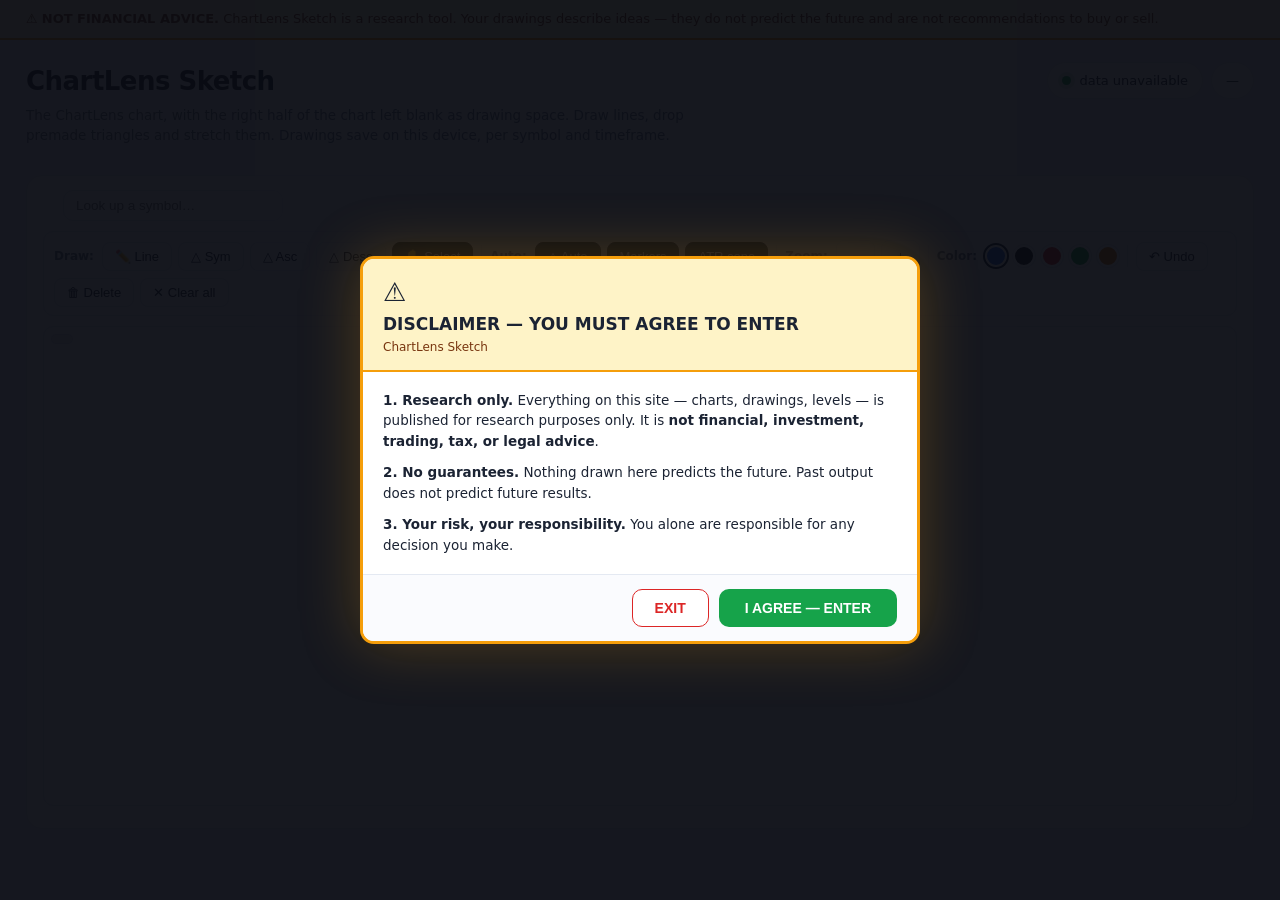
==== commit 789c9c93: "sketch: wheel zoom + zoom buttons + double-click reset (drawings persist, tf-anchored {t,v} coords)" ====
--- a/sketch.html
+++ b/sketch.html
@@ -116,6 +116,10 @@
       <button class="tbtn on" id="markersBtn" title="BUY/SELL signal markers">Markers</button>
       <button class="tbtn on" id="coneBtn" title="ATR volatility cone into the drawing space">ATR cone</button>
       <span class="sep"></span>
+      <span class="lbl">Zoom:</span>
+      <button class="tbtn" id="zoomOutBtn" title="Zoom out — show more candles">－</button>
+      <button class="tbtn" id="zoomInBtn" title="Zoom in — show fewer candles">＋</button>
+      <span class="sep"></span>
       <span class="lbl">Color:</span>
       <button class="dotbtn on" data-color="#2563eb" style="background:#2563eb" title="blue"></button>
       <button class="dotbtn" data-color="#111111" style="background:#111111" title="black"></button>
@@ -125,7 +129,7 @@
       <span class="sep"></span>
       <button class="tbtn" id="undoBtn" title="Undo last change (Ctrl+Z)">↶ Undo</button>
       <button class="tbtn" id="delBtn" title="Delete the selected shape (Del)">🗑 Delete</button>
-      <button class="tbtn" id="clearBtn" title="Remove all drawings on this symbol + timeframe">✕ Clear all</button>
+      <button class="tbtn" id="clearBtn" title="Remove all drawings on this symbol">✕ Clear all</button>
     </div>
     <div class="chartwrap"><canvas id="chart"></canvas><span class="spanpill" id="spanpill"></span><div id="candleTip" aria-hidden="true"></div></div>
     <div class="legend" id="legend"></div>
@@ -140,7 +144,7 @@
 const S = { data:null, market:'crypto', symbol:'BTC-USD', tf:'15m', bars:[],
   kalshi:{sym:null,t0:null,v:null}, lastPrice:null, wsLive:false,
   shapes:[], tool:'move', color:'#2563eb', selected:null, drag:null, undoStack:[],
-  geom:null, _hoverI:null, _raf:false, _ws:null,
+  geom:null, _hoverI:null, _raf:false, _ws:null, view:{n:null,off:0},
   auto:{tri:true, markers:true, cone:true} };
 const TFSEC = { '1m':60, '5m':300, '15m':900, '1h':3600, '6h':21600, '12h':43200, '1d':86400 };
 const defaultN = (tf) => tf==='1m'?120 : tf==='5m'?120 : tf==='15m'?96 : tf==='1h'?120 : tf==='6h'?120 : tf==='12h'?120 : 180;
@@ -196,6 +200,7 @@
 }
 function selectSymbol(id){
   S.symbol=id; S.market=S.data.symbols[id].market;
+  S.view={n:null,off:0};
   S.kalshi={sym:null,t0:null,v:null}; S.lastPrice=null; S.selected=null; S.drag=null;
   loadShapes(); buildMarkets(); buildSyms(); buildTfs();
   const s=S.data.symbols[id];
@@ -421,9 +426,11 @@
   if(!bars.length){ ctx.fillStyle='#6b768c'; ctx.font='13px system-ui'; ctx.fillText('No data for this symbol/timeframe yet.',20,40); return; }
   const tfSec=TFSEC[S.tf]||900;
   const maxN=bars.length;
-  const N=Math.max(30,Math.min(defaultN(S.tf),maxN)); // candles
+  const nView=S.view.n||defaultN(S.tf);
+  const N=Math.max(30,Math.min(nView,maxN)); // visible candles (zoom)
+  const off=Math.max(0,Math.min(S.view.off||0,maxN-N));
   const F=N;                                          // blank draw slots — exactly half the space
-  const bs=bars.slice(maxN-N);
+  const bs=bars.slice(maxN-N-off,maxN-off);
   const pad={l:8,r:64,t:10,b:44};
   let lo=Infinity, hi=-Infinity;
   for(const b of bs){ lo=Math.min(lo,b.l); hi=Math.max(hi,b.h); }
@@ -579,13 +586,32 @@
     `<span><b style="color:rgba(79,70,229,.45)">- -</b> ATR cone</span>`+
     `<span><b style="color:#16a34a">—</b> support/target</span>`+
     `<span><b style="color:#dc2626">—</b> resistance/stop</span>`+
-    `<span class="muted">Line: drag to draw · Triangle: click to drop, drag corners to stretch · Select: move shapes · Del deletes · Ctrl+Z undo</span>`;
+    `<span class="muted">Line: drag to draw · Triangle: click to drop, drag corners to stretch · Select: move shapes · Del deletes · Ctrl+Z undo · scroll to zoom, double-click resets</span>`;
 }
 
 /* ---------------- drawings ---------------- */
-function shapeKey(){ return 'chartlens-sketch.'+S.symbol+'.'+S.tf; }
+/* Drawings live per symbol, not per timeframe: points are stored as {t, v}
+   (timestamp + price), so a triangle drawn on 15m lands in the right place
+   on 1h too. Switching timeframes keeps everything until Clear all. */
+function shapeKey(){ return 'chartlens-sketch.'+S.symbol; }
 function loadShapes(){
-  try{ const all=JSON.parse(localStorage.getItem('chartlens-sketch')||'{}'); S.shapes=all[shapeKey()]||[]; }
+  try{
+    const all=JSON.parse(localStorage.getItem('chartlens-sketch')||'{}');
+    let shapes=all[shapeKey()];
+    if(!shapes){
+      // one-time migration: merge drawings saved under the old per-timeframe keys
+      shapes=[];
+      const seen=new Set(), prefix='chartlens-sketch.'+S.symbol+'.';
+      for(const k of Object.keys(all)){
+        if(k.indexOf(prefix)===0&&Array.isArray(all[k])){
+          for(const s of all[k]){ const j=JSON.stringify(s); if(!seen.has(j)){ seen.add(j); shapes.push(s); } }
+          delete all[k];
+        }
+      }
+      if(shapes.length){ all[shapeKey()]=shapes; localStorage.setItem('chartlens-sketch',JSON.stringify(all)); }
+    }
+    S.shapes=shapes||[];
+  }
   catch{ S.shapes=[]; }
   S.selected=null; S.undoStack=[];
 }
@@ -718,6 +744,21 @@
 }
 function bindMouse(){
   const cv=$('chart');
+  /* zoom: mouse wheel, ＋/－ buttons, double-click resets */
+  const doZoom=(dir)=>{
+    if(!S.bars.length) return;
+    const cur=S.view.n||defaultN(S.tf);
+    const next=Math.round(dir>0?cur/1.25:cur*1.25);
+    S.view.n=Math.max(30,Math.min(S.bars.length,next));
+    drawChart();
+  };
+  cv.addEventListener('wheel',(e)=>{
+    e.preventDefault();
+    doZoom(e.deltaY<0?1:-1);
+  },{passive:false});
+  cv.addEventListener('dblclick',()=>{ S.view={n:null,off:0}; drawChart(); });
+  $('zoomInBtn').onclick=()=>doZoom(1);
+  $('zoomOutBtn').onclick=()=>doZoom(-1);
   cv.addEventListener('mousedown',(e)=>{
     if(!S.geom) return;
     const {x:px,y:py}=canvasPos(e);
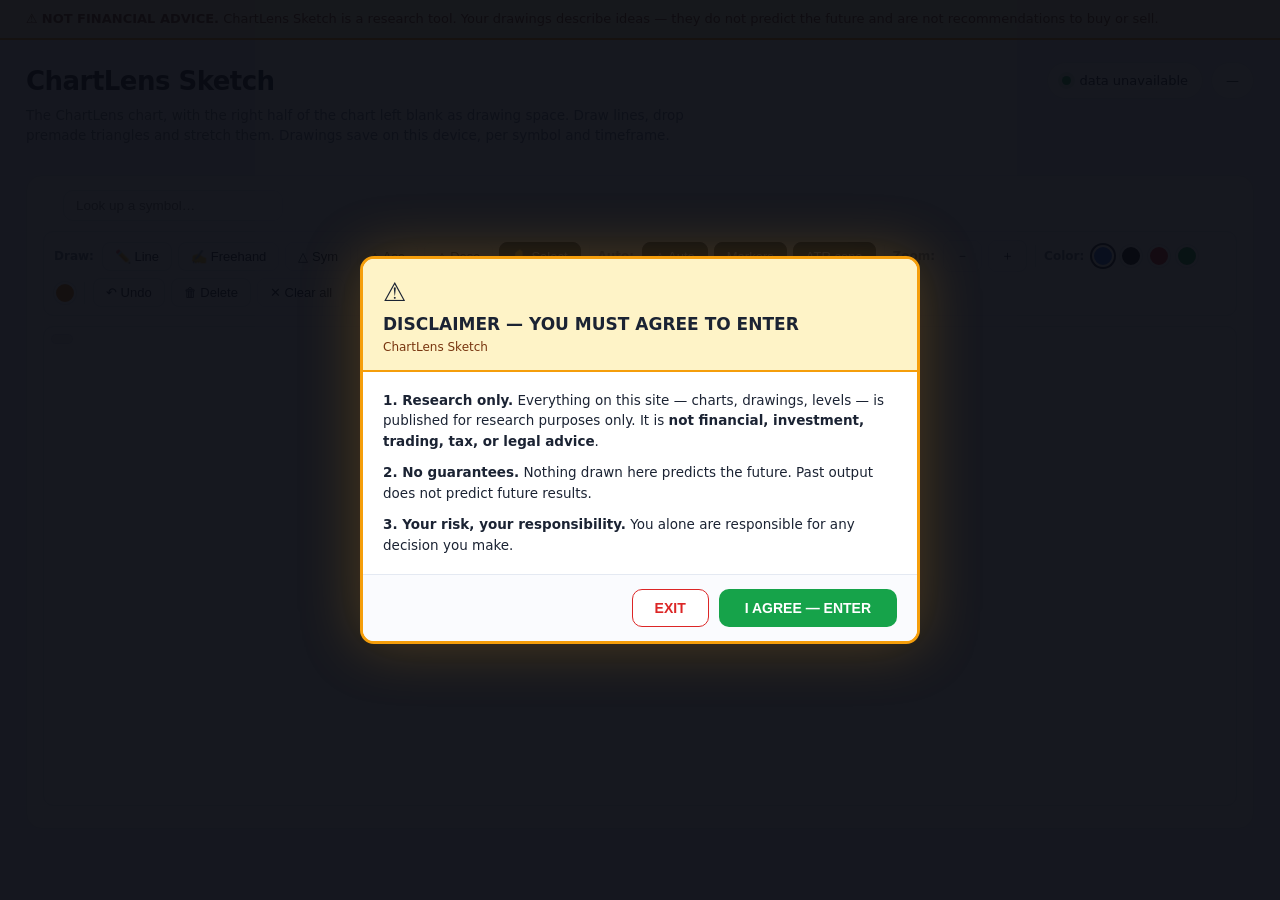
==== commit e947d3f6: "sketch: freehand drawing tool (stroke type, per-symbol persistence, select/move/delete)" ====
--- a/sketch.html
+++ b/sketch.html
@@ -106,6 +106,7 @@
     <div class="toolbar" id="toolbar">
       <span class="lbl">Draw:</span>
       <button class="tbtn" data-tool="line" title="Drag on the chart to draw a line">✏️ Line</button>
+      <button class="tbtn" data-tool="freehand" title="Drag on the chart to draw freehand">✍️ Freehand</button>
       <button class="tbtn" data-tool="tri-sym" title="Click the chart to drop a symmetrical triangle, then drag its corners">△ Sym</button>
       <button class="tbtn" data-tool="tri-asc" title="Click the chart to drop an ascending triangle, then drag its corners">△ Asc</button>
       <button class="tbtn" data-tool="tri-desc" title="Click the chart to drop a descending triangle, then drag its corners">△ Desc</button>
@@ -586,7 +587,7 @@
     `<span><b style="color:rgba(79,70,229,.45)">- -</b> ATR cone</span>`+
     `<span><b style="color:#16a34a">—</b> support/target</span>`+
     `<span><b style="color:#dc2626">—</b> resistance/stop</span>`+
-    `<span class="muted">Line: drag to draw · Triangle: click to drop, drag corners to stretch · Select: move shapes · Del deletes · Ctrl+Z undo · scroll to zoom, double-click resets</span>`;
+    `<span class="muted">Line: drag to draw · Freehand: drag to scribble · Triangle: click to drop, drag corners to stretch · Select: move shapes · Del deletes · Ctrl+Z undo · scroll to zoom, double-click resets</span>`;
 }
 
 /* ---------------- drawings ---------------- */
@@ -656,6 +657,12 @@
       ctx.fillText(nm, Math.min(P[0].x,P[1].x,P[2].x)+4, Math.min(P[0].y,P[1].y,P[2].y)-6);
       ctx.font='10px system-ui';
       if(sel) for(const p of P) dot(ctx,p.x,p.y,sh.color);
+    }else if(sh.type==='free'){
+      const P=sh.pts.map(p=>({x:X(sOf(p.t)), y:Y(p.v)}));
+      if(P.length<2) continue;
+      ctx.beginPath(); ctx.moveTo(P[0].x,P[0].y);
+      for(let k=1;k<P.length;k++) ctx.lineTo(P[k].x,P[k].y);
+      ctx.stroke();
     }
   }
 }
@@ -663,6 +670,7 @@
 function drawHandles(ctx){
   const g=S.geom; if(!g||S.selected==null) return;
   const sh=S.shapes[S.selected]; if(!sh) return;
+  if(sh.type==='free') return; // freehand strokes have no corner handles
   const X=g.X, Y=g.Y, sOf=g.slotOf;
   const pts = sh.type==='line' ? [sh.p1,sh.p2] : sh.pts;
   for(const p of pts) dot(ctx, X(sOf(p.t)), Y(p.v), sh.color);
@@ -685,6 +693,10 @@
     if(distPtSeg(px,py,x1,y1,x2,y2)<7) return {kind:'body'};
     if(Math.hypot(px-x1,py-y1)<10) return {kind:'handle',hi:0};
     if(Math.hypot(px-x2,py-y2)<10) return {kind:'handle',hi:1};
+  }else if(sh.type==='free'){
+    const P=sh.pts.map(p=>({x:X(sOf(p.t)), y:Y(p.v)}));
+    for(let k=1;k<P.length;k++)
+      if(distPtSeg(px,py,P[k-1].x,P[k-1].y,P[k].x,P[k].y)<7) return {kind:'body'};
   }else{
     const P=sh.pts.map(p=>({x:X(sOf(p.t)), y:Y(p.v)}));
     for(let k=0;k<P.length;k++) if(Math.hypot(px-P[k].x,py-P[k].y)<10) return {kind:'handle',hi:k};
@@ -772,6 +784,15 @@
       cv.setPointerCapture(e.pointerId);
       drawChart(); return;
     }
+    if(tool==='freehand'){
+      pushUndo();
+      const tv=clampTV(pxToTV(px,py));
+      S.drag={type:'draw-free',si:S.shapes.length,lx:px,ly:py};
+      S.shapes.push({type:'free',pts:[{t:tv.t,v:tv.v}],color:S.color});
+      S.selected=S.shapes.length-1;
+      cv.setPointerCapture(e.pointerId);
+      drawChart(); return;
+    }
     if(tool.startsWith('tri-')){
       placeTriangle(tool.slice(4),px,py);
       setTool('move'); return;
@@ -796,6 +817,12 @@
       const g=S.geom, sh=S.shapes[S.drag.si];
       if(S.drag.type==='new-line'){
         const tv=clampTV(pxToTV(px,py)); sh.p2={t:tv.t,v:tv.v};
+      }else if(S.drag.type==='draw-free'){
+        if(Math.hypot(px-S.drag.lx,py-S.drag.ly)>=4){
+          const tv=clampTV(pxToTV(px,py));
+          sh.pts.push({t:tv.t,v:tv.v});
+          S.drag.lx=px; S.drag.ly=py;
+        }
       }else if(S.drag.type==='handle'){
         const tv=clampTV(pxToTV(px,py));
         const pt = sh.type==='line' ? (S.drag.hi===0?sh.p1:sh.p2) : sh.pts[S.drag.hi];
@@ -815,7 +842,16 @@
     }
     hoverCursor(px,py); hoverTip(px,py,e);
   });
-  const endDrag=()=>{ if(S.drag){ S.drag=null; saveShapes(); drawChart(); } };
+  const endDrag=()=>{
+    if(S.drag){
+      // a freehand tap without a drag leaves no stroke
+      if(S.drag.type==='draw-free'){
+        const sh=S.shapes[S.drag.si];
+        if(sh&&(!sh.pts||sh.pts.length<2)){ S.shapes.splice(S.drag.si,1); S.selected=null; }
+      }
+      S.drag=null; saveShapes(); drawChart();
+    }
+  };
   cv.addEventListener('mouseup',endDrag);
   cv.addEventListener('pointercancel',endDrag);
   cv.addEventListener('mouseleave',()=>{ $('candleTip').style.display='none'; });
@@ -831,6 +867,7 @@
 function hoverCursor(px,py){
   const cv=$('chart');
   if(S.tool==='line'){ cv.style.cursor='crosshair'; return; }
+  if(S.tool==='freehand'){ cv.style.cursor='crosshair'; return; }
   if(S.tool.startsWith('tri-')){ cv.style.cursor='copy'; return; }
   cv.style.cursor = topHit(px,py) ? 'move' : 'crosshair';
 }
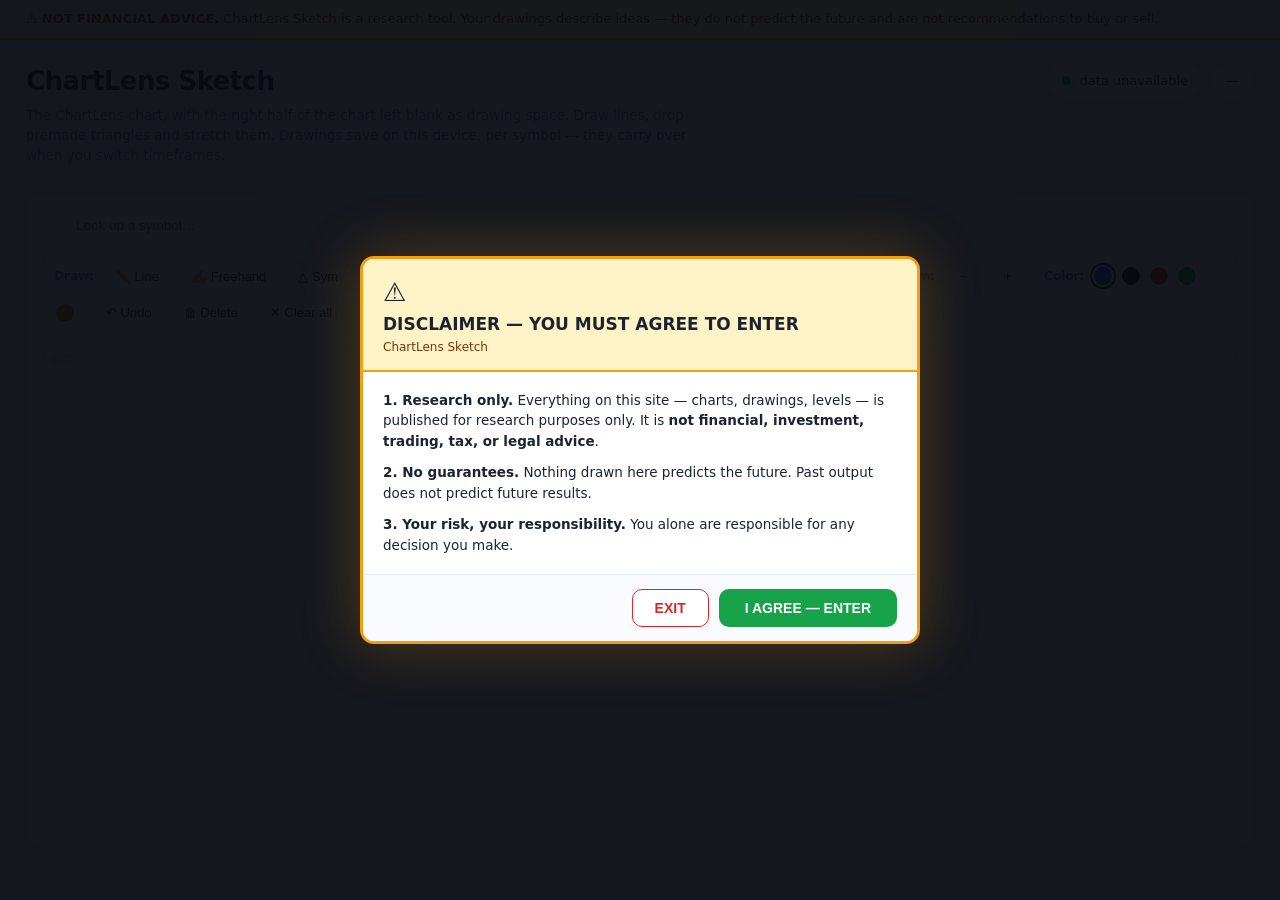
==== commit cd24d0df: "Sketch: show a forming triangle on every timeframe (dashed, labeled) when no strict triangle fits" ====
--- a/sketch.html
+++ b/sketch.html
@@ -83,7 +83,7 @@
 <header class="topbar">
   <div>
     <h1>ChartLens Sketch</h1>
-    <p class="muted">The ChartLens chart, with the right half of the chart left blank as drawing space. Draw lines, drop premade triangles and stretch them. Drawings save on this device, per symbol and timeframe.</p>
+    <p class="muted">The ChartLens chart, with the right half of the chart left blank as drawing space. Draw lines, drop premade triangles and stretch them. Drawings save on this device, per symbol — they carry over when you switch timeframes.</p>
   </div>
   <div class="pills">
     <div class="livepill"><span class="dot"></span><span id="asof">connecting…</span></div>
@@ -113,7 +113,7 @@
       <button class="tbtn on" data-tool="move" title="Select and drag lines, corners, and triangles">✋ Select</button>
       <span class="sep"></span>
       <span class="lbl">Auto:</span>
-      <button class="tbtn on" id="autoTriBtn" title="Auto-detected triangle pattern">△ Auto</button>
+      <button class="tbtn on" id="autoTriBtn" title="Auto triangle — a forming one shows on every timeframe even while it's still developing">△ Auto</button>
       <button class="tbtn on" id="markersBtn" title="BUY/SELL signal markers">Markers</button>
       <button class="tbtn on" id="coneBtn" title="ATR volatility cone into the drawing space">ATR cone</button>
       <span class="sep"></span>
@@ -416,7 +416,75 @@
     if(!type) continue;
     return {type,startI,endI,apexI:Math.round(apex),hiAt:hf.at,loAt:lf.at}; }
   return null; }
-
+/* best-forming triangle — guarantees a triangle on every timeframe, even while one is
+   still developing. Same swing math as findTriangle, but instead of the strict checklist
+   it keeps the most-converging upper/lower pair and marks it forming. */
+function findFormingTriangle(bars){ const n=bars.length;
+  if(n<30) return null;
+  const k=2, from=Math.max(0,n-100), highs=[], lows=[];
+  for(let i=from+k;i<n-k;i++){ let isH=true, isL=true;
+    for(let j=1;j<=k;j++){ if(bars[i].h<bars[i-j].h||bars[i].h<bars[i+j].h) isH=false;
+      if(bars[i].l>bars[i-j].l||bars[i].l>bars[i+j].l) isL=false; }
+    if(isH) highs.push({i,v:bars[i].h}); if(isL) lows.push({i,v:bars[i].l}); }
+  const dedupe=(pts,isHigh)=>{ const out=[];
+    for(const p of pts){ const lastP=out[out.length-1];
+      if(lastP&&p.i-lastP.i<=2*k){ if(isHigh?p.v>lastP.v:p.v<lastP.v) out[out.length-1]=p; }
+      else out.push(p); } return out; };
+  const swingHighs=dedupe(highs,true), swingLows=dedupe(lows,false);
+  const fit=(pts)=>{ const cnt=pts.length;
+    const sx=pts.reduce((a,p)=>a+p.i,0), sy=pts.reduce((a,p)=>a+p.v,0);
+    const sxx=pts.reduce((a,p)=>a+p.i*p.i,0), sxy=pts.reduce((a,p)=>a+p.i*p.v,0);
+    const den=cnt*sxx-sx*sx, slope=den===0?0:(cnt*sxy-sx*sy)/den, icept=(sy-slope*sx)/cnt;
+    return {m:slope,b:icept,at:(x)=>slope*x+icept}; };
+  const apexOf=(hf,lf,endI)=>{ const raw=(lf.b-hf.b)/(hf.m-lf.m);
+    return Math.round(raw>endI?Math.min(raw,endI+220):endI+40); };
+  const classify=(hf,lf,span,gapStart)=>{ const FLATV=0.3*gapStart;
+    const sideOf=(f)=>Math.abs(f.m)*span<=FLATV?'flat':f.m<0?'falling':'rising';
+    const upSide=sideOf(hf), dnSide=sideOf(lf);
+    if(upSide==='falling'&&dnSide==='rising') return 'symmetrical triangle';
+    if(upSide==='flat'&&dnSide==='rising') return 'ascending triangle';
+    if(upSide==='falling'&&dnSide==='flat') return 'descending triangle';
+    if(upSide==='falling'&&dnSide==='falling') return 'falling wedge';
+    if(upSide==='rising'&&dnSide==='rising') return 'rising wedge';
+    if(upSide==='falling'||dnSide==='rising') return 'converging range';
+    return 'triangle'; };
+  let best=null;
+  if(swingHighs.length>=2&&swingLows.length>=2){
+    for(const take of [3,2]){
+      const hp=swingHighs.slice(-take), lp=swingLows.slice(-take);
+      if(hp.length<2||lp.length<2) continue;
+      const hf=fit(hp), lf=fit(lp);
+      const startI=Math.min(hp[0].i,lp[0].i), endI=n-1;
+      if(endI-startI<8) continue;
+      const gapStart=hf.at(startI)-lf.at(startI), gapEnd=hf.at(endI)-lf.at(endI);
+      if(!(gapStart>0)||!(gapEnd>0)||hf.m===lf.m) continue;
+      const score=gapEnd/gapStart-(endI-startI)/400; /* prefer converging + longer */
+      if(!best||score<best.score)
+        best={score,type:classify(hf,lf,endI-startI,gapStart),startI,endI,apexI:apexOf(hf,lf,endI),hiAt:hf.at,loAt:lf.at};
+    }
+    if(!best){ /* the last two swings always draw */
+      const hp=swingHighs.slice(-2), lp=swingLows.slice(-2);
+      const hf=fit(hp), lf=fit(lp);
+      const startI=Math.min(hp[0].i,lp[0].i), endI=n-1;
+      const gapStart=hf.at(startI)-lf.at(startI);
+      if(gapStart>0&&hf.m!==lf.m)
+        best={score:99,type:classify(hf,lf,endI-startI,gapStart),startI,endI,apexI:apexOf(hf,lf,endI),hiAt:hf.at,loAt:lf.at};
+    }
+  }
+  if(!best){ /* no clean swings at all — fit the raw highs/lows of the tail directly */
+    const tail=bars.slice(Math.max(0,n-40));
+    if(tail.length>=12){
+      const base=n-tail.length;
+      const hf=fit(tail.map((b,j)=>({i:base+j,v:b.h}))), lf=fit(tail.map((b,j)=>({i:base+j,v:b.l})));
+      const startI=base, endI=n-1, gapStart=hf.at(startI)-lf.at(startI);
+      if(gapStart>0&&hf.m!==lf.m)
+        best={score:999,type:classify(hf,lf,endI-startI,gapStart),startI,endI,apexI:apexOf(hf,lf,endI),hiAt:hf.at,loAt:lf.at};
+    }
+  }
+  if(!best) return null;
+  best.type=best.type.charAt(0).toUpperCase()+best.type.slice(1);
+  best.forming=true; delete best.score;
+  return best; }
 /* ---------------- chart: candles on the left half, blank draw space on the right half ---------------- */
 function drawChart(){
   const cv=$('chart'), ctx=cv.getContext('2d');
@@ -453,7 +521,7 @@
     zones.push({v:sig.entry,c:'#4f46e5',dash:[],label:'ENTRY'});
   }
   if(cone){ const w=cone.atr*Math.sqrt(cone.n); lo=Math.min(lo,cone.px-w); hi=Math.max(hi,cone.px+w); }
-  const tri=S.auto.tri?findTriangle(bs):null;
+  const tri=S.auto.tri?(findTriangle(bs)||findFormingTriangle(bs)):null;
   for(const z of zones){ lo=Math.min(lo,z.v); hi=Math.max(hi,z.v); }
   const rg=Math.max(hi-lo,1e-9); lo-=rg*0.12; hi+=rg*0.12;
   const plotW=W-pad.l-pad.r, cw=plotW/(N+F);
@@ -531,7 +599,8 @@
       if(!s){ ctx.moveTo(X(i),Y(arr[i])); s=true; } else ctx.lineTo(X(i),Y(arr[i])); }
     ctx.stroke(); };
   emaLine(e12,'#f59e0b'); emaLine(e26,'#4f46e5');
-  /* auto-detected triangle — shaded shape plus trendlines extended toward the apex */
+  /* auto triangle — strict detection when one fits, otherwise the best-forming one,
+     so every timeframe always shows a triangle; forming ones draw dashed */
   if(tri){
     const capFull=Math.min(tri.apexI,N+F-1);
     if(tri.endI>=0&&tri.startI<N+F){
@@ -540,12 +609,16 @@
       ctx.lineTo(X(tri.endI),Y(tri.hiAt(tri.endI)));
       ctx.lineTo(X(tri.endI),Y(tri.loAt(tri.endI)));
       ctx.lineTo(X(tri.startI),Y(tri.loAt(tri.startI)));
-      ctx.closePath(); ctx.fillStyle='rgba(124,58,237,.07)'; ctx.fill();
-      ctx.strokeStyle='#7c3aed'; ctx.lineWidth=1.6; ctx.setLineDash([]);
+      ctx.closePath();
+      ctx.fillStyle=tri.forming?'rgba(124,58,237,.045)':'rgba(124,58,237,.07)'; ctx.fill();
+      ctx.strokeStyle='#7c3aed'; ctx.lineWidth=tri.forming?1.2:1.6;
+      ctx.setLineDash(tri.forming?[7,5]:[]);
       ctx.beginPath(); ctx.moveTo(X(tri.startI),Y(tri.hiAt(tri.startI))); ctx.lineTo(X(capFull),Y(tri.hiAt(capFull))); ctx.stroke();
       ctx.beginPath(); ctx.moveTo(X(tri.startI),Y(tri.loAt(tri.startI))); ctx.lineTo(X(capFull),Y(tri.loAt(capFull))); ctx.stroke();
-      ctx.fillStyle='#7c3aed'; ctx.font='600 11px system-ui';
-      ctx.fillText(tri.type, X(tri.startI)+4, Math.max(pad.t+10, Y(tri.hiAt(tri.startI))-6));
+      ctx.setLineDash([]);
+      ctx.fillStyle='#7c3aed'; ctx.font=tri.forming?'italic 600 10px system-ui':'600 11px system-ui';
+      ctx.fillText(tri.forming?('Forming '+tri.type):tri.type, X(tri.startI)+4, Math.max(pad.t+10, Y(tri.hiAt(tri.startI))-6));
+      ctx.font='10px system-ui';
     }
   }
   /* zones (kalshi target, live) */
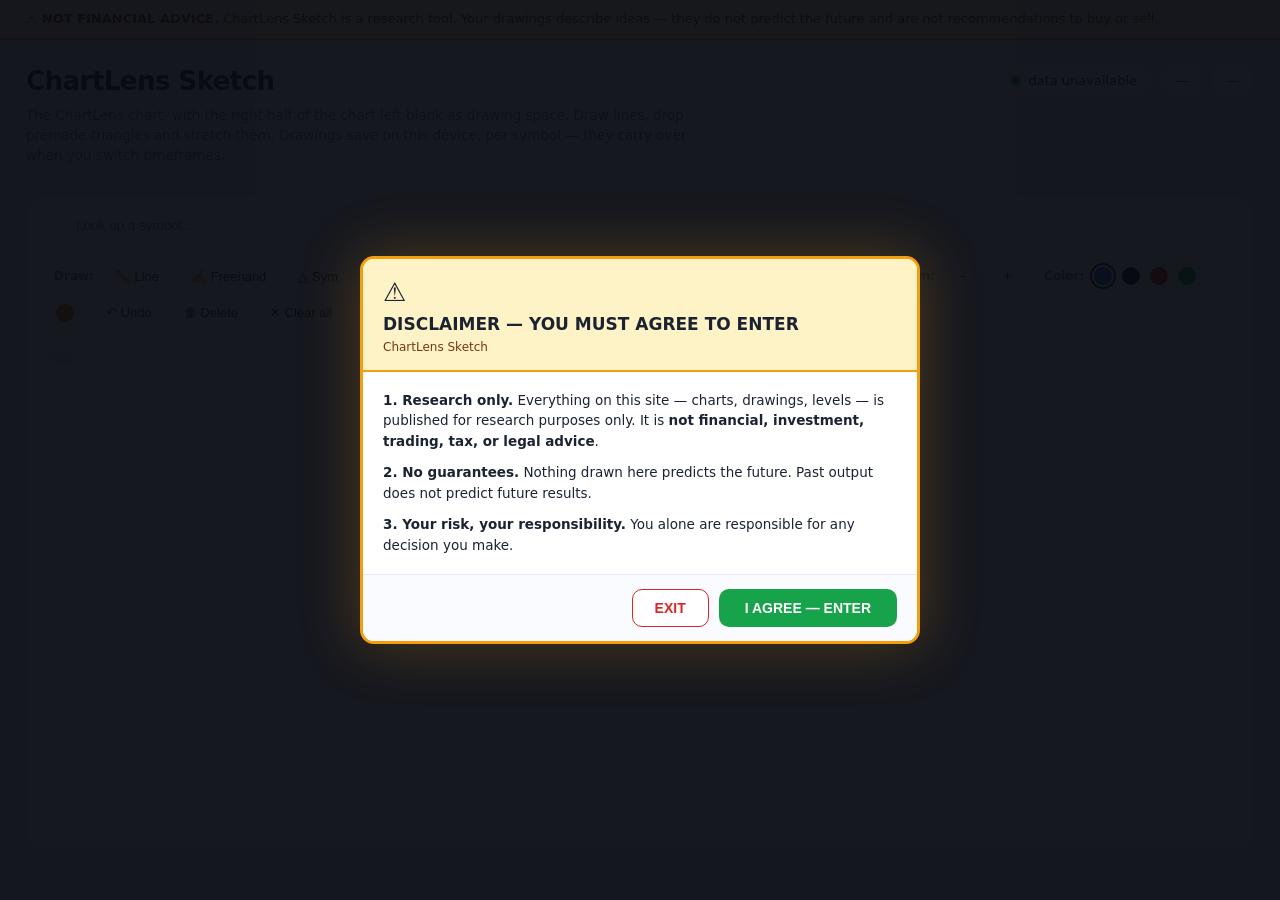
==== commit 2bd25bab: "Sketch: add always-visible current BUY/SELL/NEUTRAL signal pill in the header" ====
--- a/sketch.html
+++ b/sketch.html
@@ -88,6 +88,7 @@
   <div class="pills">
     <div class="livepill"><span class="dot"></span><span id="asof">connecting…</span></div>
     <div class="livepill" id="pxpill">—</div>
+    <div class="livepill" id="sigpill" title="Current rule-engine bias on this timeframe — descriptive, not advice">—</div>
   </div>
 </header>
 
@@ -653,6 +654,14 @@
   /* pills + legend */
   const s=S.data.symbols[S.symbol];
   $('spanpill').textContent = bs.length+' candles · '+(S.market==='crypto'?'live':'delayed ~15 min');
+  /* current rule-engine signal — refreshes on every redraw, so a fresh BUY/SELL shows the moment it fires */
+  let sigHtml='—';
+  if(sig&&!sig.error){
+    if(sig.bias==='LONG') sigHtml='<b style="color:#16a34a">▲ BUY</b> <span class="muted">+'+sig.score+'</span>';
+    else if(sig.bias==='SHORT') sigHtml='<b style="color:#dc2626">▼ SELL</b> <span class="muted">'+sig.score+'</span>';
+    else sigHtml='<span class="muted">NEUTRAL</span> <span class="muted">'+sig.score+'</span>';
+  }
+  $('sigpill').innerHTML=sigHtml;
   $('legend').innerHTML =
     `<span><b style="color:#f59e0b">—</b> EMA12</span><span><b style="color:#4f46e5">—</b> EMA26</span>`+
     (S.kalshi.v!=null?`<span><b style="color:#111">- -</b> Kalshi target</span>`:'')+
